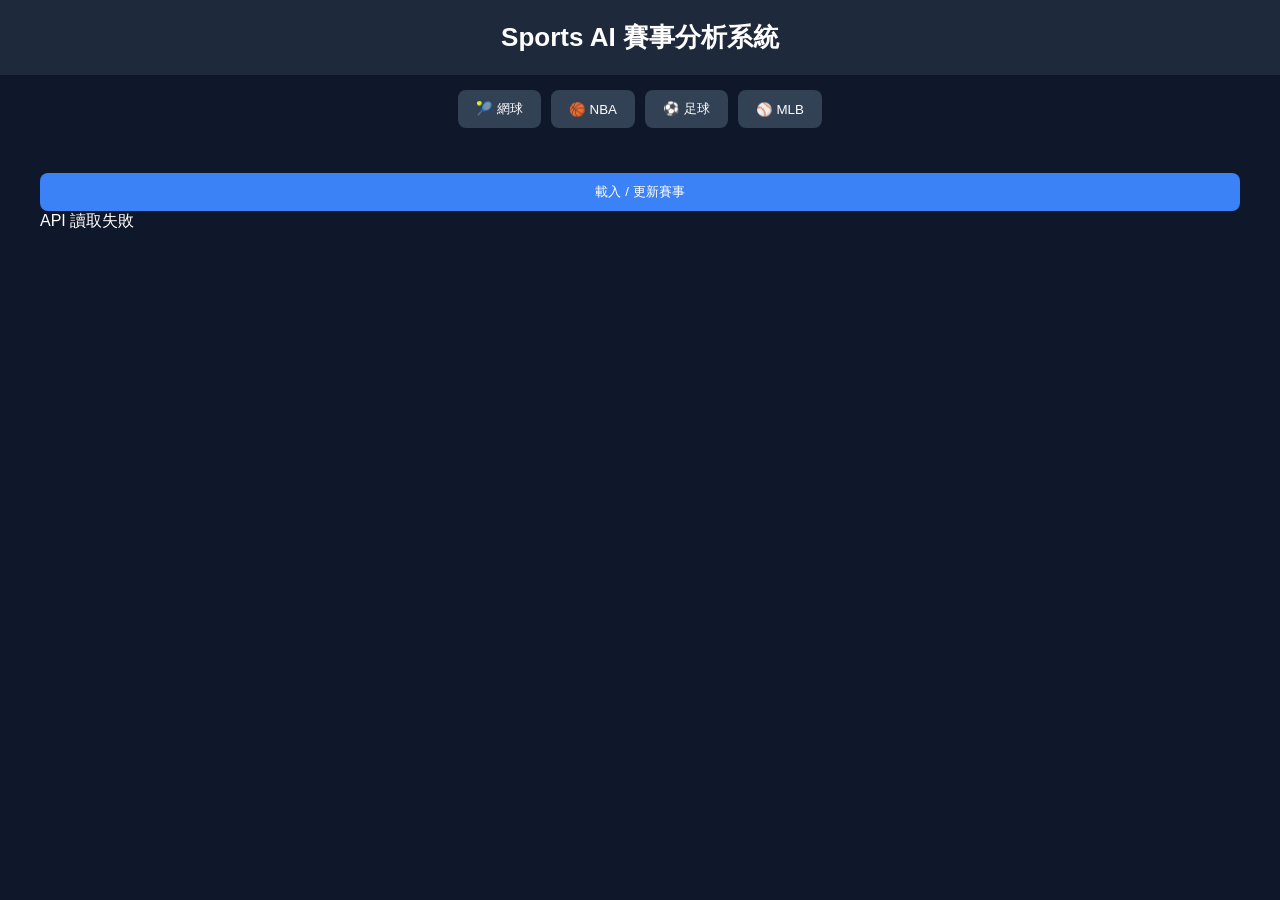
==== index.html @ 128d6565 "Update index.html fix commint" ====
<!DOCTYPE html>
<html lang="zh-TW">
<head>
<meta charset="UTF-8">
<meta name="viewport" content="width=device-width, initial-scale=1.0">
<title>Sports AI 分析中心</title>

<style>

body{
margin:0;
font-family:Arial;
background:#0f172a;
color:white;
}

header{
background:#1e293b;
padding:20px;
text-align:center;
font-size:26px;
font-weight:bold;
}

.nav{
display:flex;
gap:10px;
justify-content:center;
flex-wrap:wrap;
padding:15px;
}

.nav button{
padding:10px 18px;
border:none;
border-radius:8px;
background:#334155;
color:white;
cursor:pointer;
}

.nav button:hover{
background:#3b82f6;
}

.container{
max-width:1200px;
margin:auto;
padding:20px;
}

.card{
background:#1e293b;
padding:18px;
border-radius:12px;
margin-bottom:12px;
}

.title{
font-size:18px;
font-weight:bold;
margin-bottom:5px;
}

.time{
color:#94a3b8;
font-size:14px;
margin-bottom:10px;
}

.grid{
display:grid;
grid-template-columns:1fr 1fr;
gap:10px;
}

.box{
background:#334155;
padding:10px;
border-radius:8px;
}

.good{color:#22c55e;}
.bad{color:#ef4444;}
.warn{color:#facc15;}

.small{
font-size:13px;
color:#94a3b8;
}

button.load{
margin-top:10px;
padding:10px;
width:100%;
border:none;
border-radius:8px;
background:#3b82f6;
color:white;
cursor:pointer;
}

button.load:hover{
background:#2563eb;
}

</style>
</head>

<body>

<header>Sports AI 賽事分析系統</header>

<div class="nav">

<button onclick="loadSport('tennis_atp_wimbledon')">🎾 網球</button>
<button onclick="loadSport('basketball_nba')">🏀 NBA</button>
<button onclick="loadSport('soccer_epl')">⚽ 足球</button>
<button onclick="loadSport('baseball_mlb')">⚾ MLB</button>

</div>

<div class="container">

<button class="load" onclick="loadSport(currentSport)">
載入 / 更新賽事
</button>

<div id="matches"></div>

</div>

<script>

const API_KEY = "38e75c404956249117e5e414c38951a8";

let currentSport = "tennis_atp_wimbledon";

function loadSport(sport){

currentSport = sport;

fetch(
`https://api.the-odds-api.com/v4/sports/${sport}/odds/?apiKey=${API_KEY}&regions=eu&markets=h2h&oddsFormat=decimal`
)
.then(res=>res.json())
.then(data=>render(data))
.catch(err=>{
document.getElementById("matches").innerHTML =
"API 讀取失敗";
console.error(err);
});
}

function calc(awayOdds, homeOdds, away, home){

const a = 1 / awayOdds;
const h = 1 / homeOdds;

const total = a + h;

const awayP = (a/total)*100;
const homeP = (h/total)*100;

let recommend, ev;

if(awayP > homeP){
recommend = away;
ev = (awayP/100 * awayOdds - 1) * 100;
}else{
recommend = home;
ev = (homeP/100 * homeOdds - 1) * 100;
}

return {
awayP: awayP.toFixed(2),
homeP: homeP.toFixed(2),
ev: ev.toFixed(2),
recommend
};
}

function render(matches){

let html = "";

if(!matches || matches.length === 0){
document.getElementById("matches").innerHTML =
"無資料";
return;
}

matches.forEach(m=>{

if(!m.bookmakers?.length) return;

const book = m.bookmakers[0];
const market = book.markets[0];
if(!market) return;

const away = market.outcomes.find(x=>x.name===m.away_team);
const home = market.outcomes.find(x=>x.name===m.home_team);
if(!away || !home) return;

const r = calc(
away.price,
home.price,
m.away_team,
m.home_team
);

html += `
<div class="card">

<div class="title">
${m.away_team} vs ${m.home_team}
</div>

<div class="time">
🕒 ${new Date(m.commence_time).toLocaleString()}
</div>

<div class="grid">

<div class="box">
客隊<br>
${away.price}<br>
<span class="small">${r.awayP}%</span>
</div>

<div class="box">
主隊<br>
${home.price}<br>
<span class="small">${r.homeP}%</span>
</div>

</div>

<br>

<div class="good">
推薦：${r.recommend}
</div>

<div class="warn">
EV：${r.ev}%
</div>

</div>
`;
});

document.getElementById("matches").innerHTML = html;

}

loadSport(currentSport);

</script>

</body>
</html>
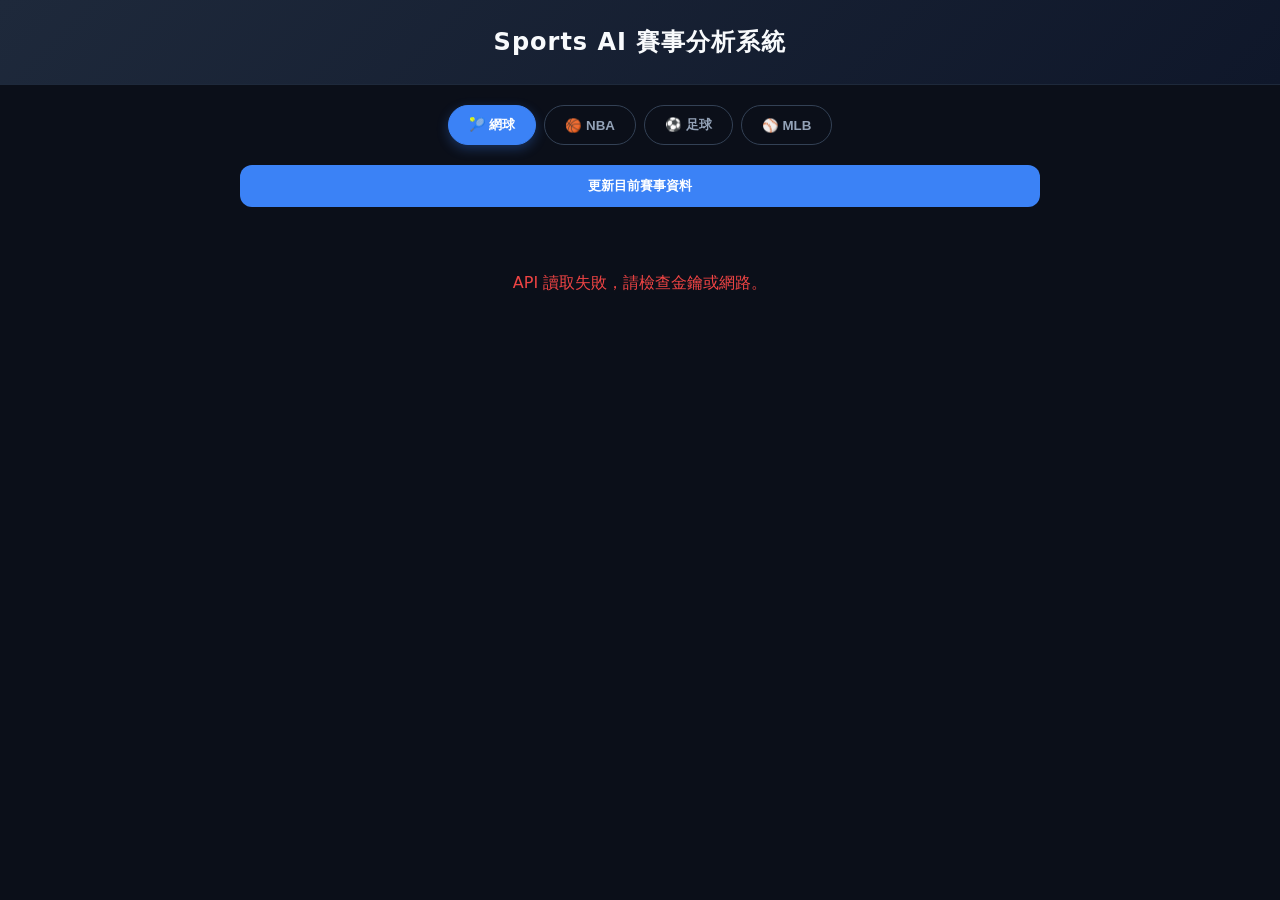
==== commit 8f63e090: "Update index.html" ====
--- a/index.html
+++ b/index.html
@@ -6,104 +6,169 @@
 <title>Sports AI 分析中心</title>
 
 <style>
-
-body{
-margin:0;
-font-family:Arial;
-background:#0f172a;
-color:white;
-}
-
-header{
-background:#1e293b;
-padding:20px;
-text-align:center;
-font-size:26px;
-font-weight:bold;
-}
-
-.nav{
-display:flex;
-gap:10px;
-justify-content:center;
-flex-wrap:wrap;
-padding:15px;
-}
-
-.nav button{
-padding:10px 18px;
-border:none;
-border-radius:8px;
-background:#334155;
-color:white;
-cursor:pointer;
-}
-
-.nav button:hover{
-background:#3b82f6;
-}
-
-.container{
-max-width:1200px;
-margin:auto;
-padding:20px;
-}
-
-.card{
-background:#1e293b;
-padding:18px;
-border-radius:12px;
-margin-bottom:12px;
-}
-
-.title{
-font-size:18px;
-font-weight:bold;
-margin-bottom:5px;
-}
-
-.time{
-color:#94a3b8;
-font-size:14px;
-margin-bottom:10px;
-}
-
-.grid{
-display:grid;
-grid-template-columns:1fr 1fr;
-gap:10px;
-}
-
-.box{
-background:#334155;
-padding:10px;
-border-radius:8px;
-}
-
-.good{color:#22c55e;}
-.bad{color:#ef4444;}
-.warn{color:#facc15;}
-
-.small{
-font-size:13px;
-color:#94a3b8;
-}
-
-button.load{
-margin-top:10px;
-padding:10px;
-width:100%;
-border:none;
-border-radius:8px;
-background:#3b82f6;
-color:white;
-cursor:pointer;
-}
-
-button.load:hover{
-background:#2563eb;
-}
-
+:root {
+  --bg-main: #0b0f19;
+  --bg-card: #151f32;
+  --bg-box: #1e293b;
+  --primary: #3b82f6;
+  --primary-hover: #2563eb;
+  --text-main: #f8fafc;
+  --text-muted: #94a3b8;
+  --accent-green: #10b981;
+  --accent-yellow: #f59e0b;
+}
+
+body {
+  margin: 0;
+  font-family: system-ui, -apple-system, BlinkMacSystemFont, "Segoe UI", Roboto, sans-serif;
+  background: var(--bg-main);
+  color: var(--text-main);
+  line-height: 1.5;
+}
+
+header {
+  background: linear-gradient(135deg, #1e293b, #0f172a);
+  padding: 24px;
+  text-align: center;
+  font-size: 24px;
+  font-weight: 800;
+  letter-spacing: 1px;
+  border-bottom: 1px solid #1e293b;
+}
+
+.nav {
+  display: flex;
+  gap: 8px;
+  justify-content: center;
+  flex-wrap: wrap;
+  padding: 20px 15px;
+}
+
+.nav button {
+  padding: 10px 20px;
+  border: 1px solid #334155;
+  border-radius: 20px;
+  background: transparent;
+  color: var(--text-muted);
+  font-weight: 600;
+  cursor: pointer;
+  transition: all 0.2s ease;
+}
+
+.nav button:hover, .nav button.active {
+  background: var(--primary);
+  color: white;
+  border-color: var(--primary);
+  box-shadow: 0 4px 12px rgba(59, 130, 246, 0.3);
+}
+
+.container {
+  max-width: 800px;
+  margin: auto;
+  padding: 0 20px 40px;
+}
+
+.load {
+  margin-bottom: 24px;
+  padding: 12px;
+  width: 100%;
+  border: none;
+  border-radius: 12px;
+  background: var(--primary);
+  color: white;
+  font-weight: bold;
+  cursor: pointer;
+  transition: background 0.2s;
+}
+
+.load:hover {
+  background: var(--primary-hover);
+}
+
+.card {
+  background: var(--bg-card);
+  padding: 20px;
+  border-radius: 16px;
+  margin-bottom: 16px;
+  border: 1px solid #22314d;
+  box-shadow: 0 4px 6px -1px rgba(0, 0, 0, 0.1);
+}
+
+.time {
+  color: var(--text-muted);
+  font-size: 13px;
+  margin-bottom: 12px;
+  display: flex;
+  align-items: center;
+  gap: 6px;
+}
+
+.title {
+  font-size: 18px;
+  font-weight: 700;
+  margin-bottom: 16px;
+  display: flex;
+  justify-content: space-between;
+  align-items: center;
+}
+
+.grid {
+  display: grid;
+  grid-template-columns: 1fr 1fr;
+  gap: 12px;
+  margin-bottom: 16px;
+}
+
+.box {
+  background: var(--bg-box);
+  padding: 12px;
+  border-radius: 10px;
+  text-align: center;
+  border: 1px solid #334155;
+}
+
+.box .team-label {
+  font-size: 12px;
+  color: var(--text-muted);
+  margin-bottom: 4px;
+}
+
+.box .odds {
+  font-size: 20px;
+  font-weight: 700;
+  color: #fff;
+}
+
+.box .prob {
+  font-size: 13px;
+  color: var(--primary);
+  font-weight: 500;
+}
+
+.analysis-bar {
+  display: flex;
+  gap: 10px;
+  align-items: center;
+  background: rgba(15, 23, 42, 0.6);
+  padding: 10px 14px;
+  border-radius: 10px;
+}
+
+.badge {
+  padding: 4px 8px;
+  border-radius: 6px;
+  font-size: 12px;
+  font-weight: bold;
+}
+
+.badge-green { background: rgba(16, 185, 129, 0.15); color: var(--accent-green); }
+.badge-yellow { background: rgba(245, 158, 11, 0.15); color: var(--accent-yellow); }
+
+.status-msg {
+  text-align: center;
+  padding: 40px;
+  color: var(--text-muted);
+}
 </style>
 </head>
 
@@ -112,150 +177,123 @@
 <header>Sports AI 賽事分析系統</header>
 
 <div class="nav">
-
-<button onclick="loadSport('tennis_atp_wimbledon')">🎾 網球</button>
-<button onclick="loadSport('basketball_nba')">🏀 NBA</button>
-<button onclick="loadSport('soccer_epl')">⚽ 足球</button>
-<button onclick="loadSport('baseball_mlb')">⚾ MLB</button>
-
+  <button id="btn-tennis" onclick="switchSport('tennis_atp_wimbledon', this)" class="active">🎾 網球</button>
+  <button id="btn-nba" onclick="switchSport('basketball_nba', this)">🏀 NBA</button>
+  <button id="btn-soccer" onclick="switchSport('soccer_epl', this)">⚽ 足球</button>
+  <button id="btn-baseball" onclick="switchSport('baseball_mlb', this)">⚾ MLB</button>
 </div>
 
 <div class="container">
-
-<button class="load" onclick="loadSport(currentSport)">
-載入 / 更新賽事
-</button>
-
-<div id="matches"></div>
-
+  <button class="load" onclick="loadSport(currentSport)">更新目前賽事資料</button>
+  <div id="matches"></div>
 </div>
 
 <script>
-
 const API_KEY = "38e75c404956249117e5e414c38951a8";
-
 let currentSport = "tennis_atp_wimbledon";
 
+function switchSport(sport, btnElement) {
+  document.querySelectorAll('.nav button').forEach(b => b.classList.remove('active'));
+  btnElement.classList.add('active');
+  loadSport(sport);
+}
+
 function loadSport(sport){
-
-currentSport = sport;
-
-fetch(
-`https://api.the-odds-api.com/v4/sports/${sport}/odds/?apiKey=${API_KEY}&regions=eu&markets=h2h&oddsFormat=decimal`
-)
-.then(res=>res.json())
-.then(data=>render(data))
-.catch(err=>{
-document.getElementById("matches").innerHTML =
-"API 讀取失敗";
-console.error(err);
-});
+  currentSport = sport;
+  document.getElementById("matches").innerHTML = '<div class="status-msg">資料載入中...</div>';
+
+  fetch(`https://api.the-odds-api.com/v4/sports/${sport}/odds/?apiKey=${API_KEY}&regions=eu&markets=h2h&oddsFormat=decimal`)
+    .then(res => res.json())
+    .then(data => render(data))
+    .catch(err => {
+      document.getElementById("matches").innerHTML = '<div class="status-msg" style="color:#ef4444;">API 讀取失敗，請檢查金鑰或網路。</div>';
+      console.error(err);
+    });
 }
 
 function calc(awayOdds, homeOdds, away, home){
-
-const a = 1 / awayOdds;
-const h = 1 / homeOdds;
-
-const total = a + h;
-
-const awayP = (a/total)*100;
-const homeP = (h/total)*100;
-
-let recommend, ev;
-
-if(awayP > homeP){
-recommend = away;
-ev = (awayP/100 * awayOdds - 1) * 100;
-}else{
-recommend = home;
-ev = (homeP/100 * homeOdds - 1) * 100;
-}
-
-return {
-awayP: awayP.toFixed(2),
-homeP: homeP.toFixed(2),
-ev: ev.toFixed(2),
-recommend
-};
+  const a = 1 / awayOdds;
+  const h = 1 / homeOdds;
+  const total = a + h;
+
+  const awayP = (a / total) * 100;
+  const homeP = (h / total) * 100;
+
+  // 計算相較於隱含機率的簡單估算 EV
+  let recommend, ev;
+  if(awayP > homeP){
+    recommend = away;
+    ev = ((awayP / 100) * awayOdds - 1) * 100;
+  } else {
+    recommend = home;
+    ev = ((homeP / 100) * homeOdds - 1) * 100;
+  }
+
+  return {
+    awayP: awayP.toFixed(1),
+    homeP: homeP.toFixed(1),
+    ev: ev.toFixed(1),
+    recommend
+  };
 }
 
 function render(matches){
-
-let html = "";
-
-if(!matches || matches.length === 0){
-document.getElementById("matches").innerHTML =
-"無資料";
-return;
-}
-
-matches.forEach(m=>{
-
-if(!m.bookmakers?.length) return;
-
-const book = m.bookmakers[0];
-const market = book.markets[0];
-if(!market) return;
-
-const away = market.outcomes.find(x=>x.name===m.away_team);
-const home = market.outcomes.find(x=>x.name===m.home_team);
-if(!away || !home) return;
-
-const r = calc(
-away.price,
-home.price,
-m.away_team,
-m.home_team
-);
-
-html += `
-<div class="card">
-
-<div class="title">
-${m.away_team} vs ${m.home_team}
-</div>
-
-<div class="time">
-🕒 ${new Date(m.commence_time).toLocaleString()}
-</div>
-
-<div class="grid">
-
-<div class="box">
-客隊<br>
-${away.price}<br>
-<span class="small">${r.awayP}%</span>
-</div>
-
-<div class="box">
-主隊<br>
-${home.price}<br>
-<span class="small">${r.homeP}%</span>
-</div>
-
-</div>
-
-<br>
-
-<div class="good">
-推薦：${r.recommend}
-</div>
-
-<div class="warn">
-EV：${r.ev}%
-</div>
-
-</div>
-`;
-});
-
-document.getElementById("matches").innerHTML = html;
-
-}
-
+  let html = "";
+
+  if(!matches || matches.length === 0){
+    document.getElementById("matches").innerHTML = '<div class="status-msg">目前暫無賽事資料</div>';
+    return;
+  }
+
+  matches.forEach(m => {
+    if(!m.bookmakers?.length) return;
+
+    const book = m.bookmakers[0];
+    const market = book.markets[0];
+    if(!market) return;
+
+    const away = market.outcomes.find(x => x.name === m.away_team);
+    const home = market.outcomes.find(x => x.name === m.home_team);
+    if(!away || !home) return;
+
+    const r = calc(away.price, home.price, m.away_team, m.home_team);
+
+    html += `
+      <div class="card">
+        <div class="time">🕒 ${new Date(m.commence_time).toLocaleString('zh-TW', {hour12:false})}</div>
+        <div class="title">
+          <span>${m.away_team}</span>
+          <span style="color:var(--text-muted); font-size:14px; font-weight:normal;">VS</span>
+          <span>${m.home_team}</span>
+        </div>
+        
+        <div class="grid">
+          <div class="box">
+            <div class="team-label">客隊</div>
+            <div class="odds">${away.price}</div>
+            <div class="prob">${r.awayP}%</div>
+          </div>
+          <div class="box">
+            <div class="team-label">主隊</div>
+            <div class="odds">${home.price}</div>
+            <div class="prob">${r.homeP}%</div>
+          </div>
+        </div>
+
+        <div class="analysis-bar">
+          <span class="badge badge-green">推薦</span>
+          <span style="font-size:14px; font-weight:500; flex-grow:1;">${r.recommend}</span>
+          <span class="badge badge-yellow">EV ${r.ev}%</span>
+        </div>
+      </div>
+    `;
+  });
+
+  document.getElementById("matches").innerHTML = html;
+}
+
+// 首次載入
 loadSport(currentSport);
-
 </script>
 
 </body>
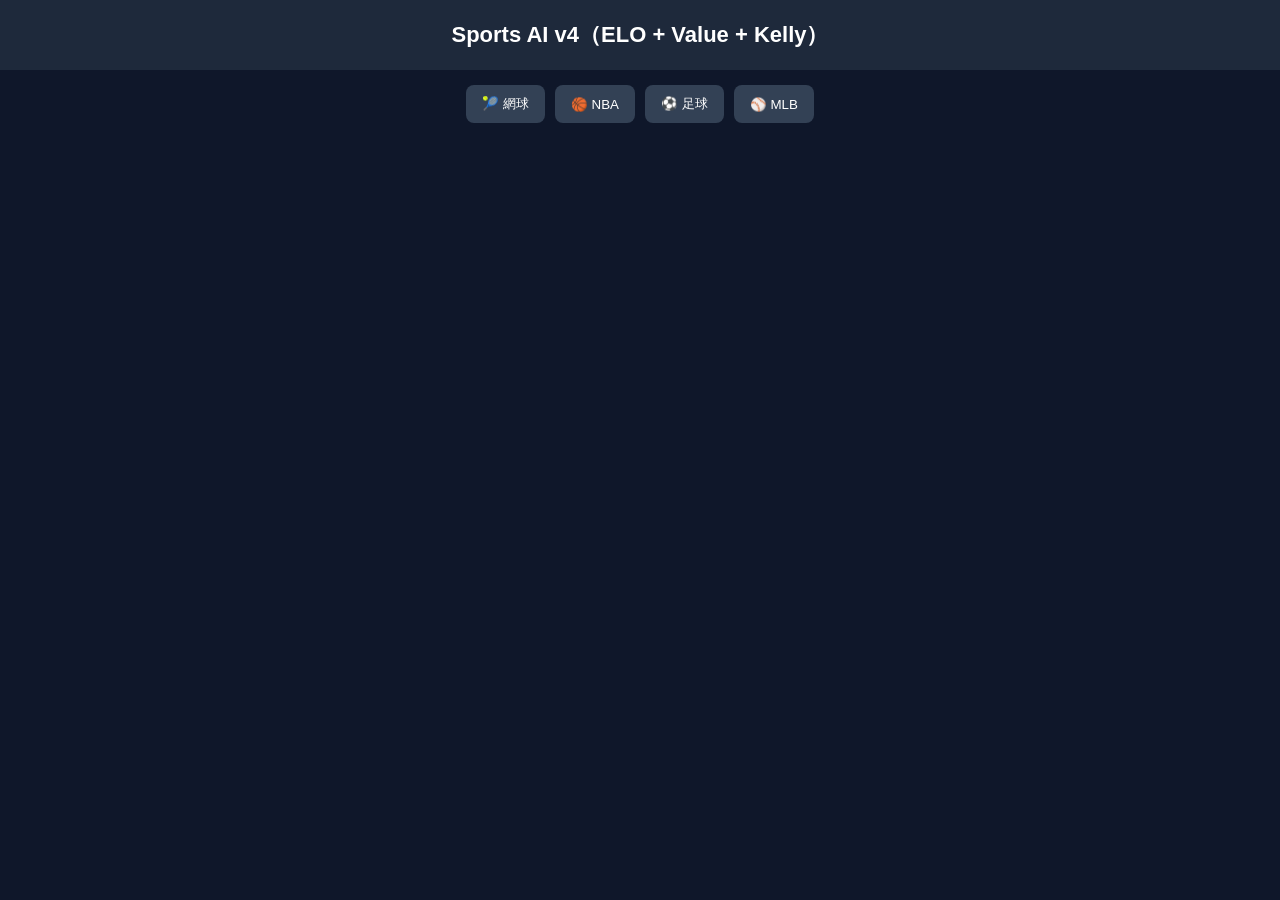
==== commit 7d016d86: "Update index.html fix commint 001" ====
--- a/index.html
+++ b/index.html
@@ -3,297 +3,290 @@
 <head>
 <meta charset="UTF-8">
 <meta name="viewport" content="width=device-width, initial-scale=1.0">
-<title>Sports AI 分析中心</title>
+<title>Sports AI v4</title>
 
 <style>
-:root {
-  --bg-main: #0b0f19;
-  --bg-card: #151f32;
-  --bg-box: #1e293b;
-  --primary: #3b82f6;
-  --primary-hover: #2563eb;
-  --text-main: #f8fafc;
-  --text-muted: #94a3b8;
-  --accent-green: #10b981;
-  --accent-yellow: #f59e0b;
-}
-
-body {
-  margin: 0;
-  font-family: system-ui, -apple-system, BlinkMacSystemFont, "Segoe UI", Roboto, sans-serif;
-  background: var(--bg-main);
-  color: var(--text-main);
-  line-height: 1.5;
-}
-
-header {
-  background: linear-gradient(135deg, #1e293b, #0f172a);
-  padding: 24px;
-  text-align: center;
-  font-size: 24px;
-  font-weight: 800;
-  letter-spacing: 1px;
-  border-bottom: 1px solid #1e293b;
-}
-
-.nav {
-  display: flex;
-  gap: 8px;
-  justify-content: center;
-  flex-wrap: wrap;
-  padding: 20px 15px;
-}
-
-.nav button {
-  padding: 10px 20px;
-  border: 1px solid #334155;
-  border-radius: 20px;
-  background: transparent;
-  color: var(--text-muted);
-  font-weight: 600;
-  cursor: pointer;
-  transition: all 0.2s ease;
-}
-
-.nav button:hover, .nav button.active {
-  background: var(--primary);
-  color: white;
-  border-color: var(--primary);
-  box-shadow: 0 4px 12px rgba(59, 130, 246, 0.3);
-}
-
-.container {
-  max-width: 800px;
-  margin: auto;
-  padding: 0 20px 40px;
-}
-
-.load {
-  margin-bottom: 24px;
-  padding: 12px;
-  width: 100%;
-  border: none;
-  border-radius: 12px;
-  background: var(--primary);
-  color: white;
-  font-weight: bold;
-  cursor: pointer;
-  transition: background 0.2s;
-}
-
-.load:hover {
-  background: var(--primary-hover);
-}
-
-.card {
-  background: var(--bg-card);
-  padding: 20px;
-  border-radius: 16px;
-  margin-bottom: 16px;
-  border: 1px solid #22314d;
-  box-shadow: 0 4px 6px -1px rgba(0, 0, 0, 0.1);
-}
-
-.time {
-  color: var(--text-muted);
-  font-size: 13px;
-  margin-bottom: 12px;
-  display: flex;
-  align-items: center;
-  gap: 6px;
-}
-
-.title {
-  font-size: 18px;
-  font-weight: 700;
-  margin-bottom: 16px;
-  display: flex;
-  justify-content: space-between;
-  align-items: center;
-}
-
-.grid {
-  display: grid;
-  grid-template-columns: 1fr 1fr;
-  gap: 12px;
-  margin-bottom: 16px;
-}
-
-.box {
-  background: var(--bg-box);
-  padding: 12px;
-  border-radius: 10px;
-  text-align: center;
-  border: 1px solid #334155;
-}
-
-.box .team-label {
-  font-size: 12px;
-  color: var(--text-muted);
-  margin-bottom: 4px;
-}
-
-.box .odds {
-  font-size: 20px;
-  font-weight: 700;
-  color: #fff;
-}
-
-.box .prob {
-  font-size: 13px;
-  color: var(--primary);
-  font-weight: 500;
-}
-
-.analysis-bar {
-  display: flex;
-  gap: 10px;
-  align-items: center;
-  background: rgba(15, 23, 42, 0.6);
-  padding: 10px 14px;
-  border-radius: 10px;
-}
-
-.badge {
-  padding: 4px 8px;
-  border-radius: 6px;
-  font-size: 12px;
-  font-weight: bold;
-}
-
-.badge-green { background: rgba(16, 185, 129, 0.15); color: var(--accent-green); }
-.badge-yellow { background: rgba(245, 158, 11, 0.15); color: var(--accent-yellow); }
-
-.status-msg {
-  text-align: center;
-  padding: 40px;
-  color: var(--text-muted);
-}
+body{
+margin:0;
+font-family:Arial;
+background:#0f172a;
+color:white;
+}
+
+header{
+padding:20px;
+text-align:center;
+background:#1e293b;
+font-size:22px;
+font-weight:bold;
+}
+
+.nav{
+display:flex;
+gap:10px;
+justify-content:center;
+flex-wrap:wrap;
+padding:15px;
+}
+
+.nav button{
+padding:10px 16px;
+border:none;
+border-radius:8px;
+background:#334155;
+color:white;
+cursor:pointer;
+}
+
+.nav button:hover{
+background:#3b82f6;
+}
+
+.container{
+max-width:1100px;
+margin:auto;
+padding:20px;
+}
+
+.card{
+background:#1e293b;
+padding:16px;
+border-radius:12px;
+margin-bottom:12px;
+}
+
+.title{
+font-weight:bold;
+font-size:18px;
+display:flex;
+justify-content:space-between;
+}
+
+.sub{
+font-size:12px;
+color:#94a3b8;
+}
+
+.grid{
+display:grid;
+grid-template-columns:1fr 1fr;
+gap:10px;
+margin-top:10px;
+}
+
+.box{
+background:#334155;
+padding:10px;
+border-radius:8px;
+text-align:center;
+}
+
+.badge{
+padding:4px 8px;
+border-radius:6px;
+font-size:12px;
+font-weight:bold;
+}
+
+.green{background:#14532d;color:#22c55e;}
+.yellow{background:#422006;color:#facc15;}
+.red{background:#450a0a;color:#ef4444;}
 </style>
 </head>
 
 <body>
 
-<header>Sports AI 賽事分析系統</header>
+<header>Sports AI v4（ELO + Value + Kelly）</header>
 
 <div class="nav">
-  <button id="btn-tennis" onclick="switchSport('tennis_atp_wimbledon', this)" class="active">🎾 網球</button>
-  <button id="btn-nba" onclick="switchSport('basketball_nba', this)">🏀 NBA</button>
-  <button id="btn-soccer" onclick="switchSport('soccer_epl', this)">⚽ 足球</button>
-  <button id="btn-baseball" onclick="switchSport('baseball_mlb', this)">⚾ MLB</button>
-</div>
-
-<div class="container">
-  <button class="load" onclick="loadSport(currentSport)">更新目前賽事資料</button>
-  <div id="matches"></div>
-</div>
+<button onclick="loadSport('tennis_atp_wimbledon')">🎾 網球</button>
+<button onclick="loadSport('basketball_nba')">🏀 NBA</button>
+<button onclick="loadSport('soccer_epl')">⚽ 足球</button>
+<button onclick="loadSport('baseball_mlb')">⚾ MLB</button>
+</div>
+
+<div class="container" id="matches"></div>
 
 <script>
+
 const API_KEY = "38e75c404956249117e5e414c38951a8";
-let currentSport = "tennis_atp_wimbledon";
-
-function switchSport(sport, btnElement) {
-  document.querySelectorAll('.nav button').forEach(b => b.classList.remove('active'));
-  btnElement.classList.add('active');
-  loadSport(sport);
+
+/* --- 簡化 ELO（示意模型） --- */
+const ELO = {
+"defaultA": 1500,
+"defaultB": 1500
+};
+
+/* 中文對照 */
+const CN = {
+"Lakers":"湖人",
+"Warriors":"勇士",
+"Yankees":"洋基",
+"Red Sox":"紅襪",
+"Liverpool":"利物浦",
+"Arsenal":"阿森納"
+};
+
+function toCN(name){
+return CN[name] || "";
+}
+
+/* ELO勝率 */
+function eloProb(ra, rb){
+return 1 / (1 + Math.pow(10, (rb - ra)/400));
 }
 
 function loadSport(sport){
-  currentSport = sport;
-  document.getElementById("matches").innerHTML = '<div class="status-msg">資料載入中...</div>';
-
-  fetch(`https://api.the-odds-api.com/v4/sports/${sport}/odds/?apiKey=${API_KEY}&regions=eu&markets=h2h&oddsFormat=decimal`)
-    .then(res => res.json())
-    .then(data => render(data))
-    .catch(err => {
-      document.getElementById("matches").innerHTML = '<div class="status-msg" style="color:#ef4444;">API 讀取失敗，請檢查金鑰或網路。</div>';
-      console.error(err);
-    });
-}
-
-function calc(awayOdds, homeOdds, away, home){
-  const a = 1 / awayOdds;
-  const h = 1 / homeOdds;
-  const total = a + h;
-
-  const awayP = (a / total) * 100;
-  const homeP = (h / total) * 100;
-
-  // 計算相較於隱含機率的簡單估算 EV
-  let recommend, ev;
-  if(awayP > homeP){
-    recommend = away;
-    ev = ((awayP / 100) * awayOdds - 1) * 100;
-  } else {
-    recommend = home;
-    ev = ((homeP / 100) * homeOdds - 1) * 100;
-  }
-
-  return {
-    awayP: awayP.toFixed(1),
-    homeP: homeP.toFixed(1),
-    ev: ev.toFixed(1),
-    recommend
-  };
-}
-
-function render(matches){
-  let html = "";
-
-  if(!matches || matches.length === 0){
-    document.getElementById("matches").innerHTML = '<div class="status-msg">目前暫無賽事資料</div>';
-    return;
-  }
-
-  matches.forEach(m => {
-    if(!m.bookmakers?.length) return;
-
-    const book = m.bookmakers[0];
-    const market = book.markets[0];
-    if(!market) return;
-
-    const away = market.outcomes.find(x => x.name === m.away_team);
-    const home = market.outcomes.find(x => x.name === m.home_team);
-    if(!away || !home) return;
-
-    const r = calc(away.price, home.price, m.away_team, m.home_team);
-
-    html += `
-      <div class="card">
-        <div class="time">🕒 ${new Date(m.commence_time).toLocaleString('zh-TW', {hour12:false})}</div>
-        <div class="title">
-          <span>${m.away_team}</span>
-          <span style="color:var(--text-muted); font-size:14px; font-weight:normal;">VS</span>
-          <span>${m.home_team}</span>
-        </div>
-        
-        <div class="grid">
-          <div class="box">
-            <div class="team-label">客隊</div>
-            <div class="odds">${away.price}</div>
-            <div class="prob">${r.awayP}%</div>
-          </div>
-          <div class="box">
-            <div class="team-label">主隊</div>
-            <div class="odds">${home.price}</div>
-            <div class="prob">${r.homeP}%</div>
-          </div>
-        </div>
-
-        <div class="analysis-bar">
-          <span class="badge badge-green">推薦</span>
-          <span style="font-size:14px; font-weight:500; flex-grow:1;">${r.recommend}</span>
-          <span class="badge badge-yellow">EV ${r.ev}%</span>
-        </div>
-      </div>
-    `;
-  });
-
-  document.getElementById("matches").innerHTML = html;
-}
-
-// 首次載入
-loadSport(currentSport);
+
+fetch(
+`https://api.the-odds-api.com/v4/sports/${sport}/odds/?apiKey=${API_KEY}&regions=us,eu,uk&markets=h2h&oddsFormat=decimal`
+)
+.then(r=>r.json())
+.then(render);
+}
+
+/* EV */
+function calcEV(p, odds){
+return (p * odds - 1);
+}
+
+/* Kelly */
+function kelly(p, odds){
+return ((p * odds - 1) / (odds - 1));
+}
+
+function render(data){
+
+if(!data || data.length === 0){
+document.getElementById("matches").innerHTML = "無資料";
+return;
+}
+
+/* 排序 */
+data.sort((a,b)=>
+new Date(a.commence_time) - new Date(b.commence_time)
+);
+
+let html = "";
+
+data.forEach(m=>{
+
+if(!m.bookmakers?.length) return;
+
+const market = m.bookmakers[0].markets[0];
+if(!market) return;
+
+const away = market.outcomes.find(x=>x.name===m.away_team);
+const home = market.outcomes.find(x=>x.name===m.home_team);
+if(!away || !home) return;
+
+/* 隱含勝率 */
+const aImp = 1/away.price;
+const hImp = 1/home.price;
+const sum = aImp + hImp;
+
+const aP = aImp/sum;
+const hP = hImp/sum;
+
+/* 假 ELO */
+const ra = 1500 + Math.random()*100;
+const rb = 1500 + Math.random()*100;
+
+const eloA = eloProb(ra, rb);
+const eloH = 1 - eloA;
+
+/* Value */
+const vA = calcEV(eloA, away.price);
+const vH = calcEV(eloH, home.price);
+
+/* 判斷推薦 */
+let pick, pickProb, pickOdds, value;
+
+if(vA > vH){
+pick = m.away_team;
+pickProb = eloA;
+pickOdds = away.price;
+value = vA;
+}else{
+pick = m.home_team;
+pickProb = eloH;
+pickOdds = home.price;
+value = vH;
+}
+
+/* Kelly */
+const k = kelly(pickProb, pickOdds);
+
+/* 冷門警告 */
+let warn = "";
+if(value > 0.05){
+warn = `<span class="badge green">Value Bet</span>`;
+}else if(value < 0){
+warn = `<span class="badge red">負期望</span>`;
+}else{
+warn = `<span class="badge yellow">一般</span>`;
+}
+
+html += `
+<div class="card">
+
+<div class="title">
+<div>
+${m.away_team}
+<div class="sub">${toCN(m.away_team)}</div>
+</div>
+
+<div>VS</div>
+
+<div>
+${m.home_team}
+<div class="sub">${toCN(m.home_team)}</div>
+</div>
+</div>
+
+<div class="sub">
+🕒 ${new Date(m.commence_time).toLocaleString()}
+</div>
+
+<div class="grid">
+
+<div class="box">
+客隊<br>${away.price}<br>${(aP*100).toFixed(1)}%
+</div>
+
+<div class="box">
+主隊<br>${home.price}<br>${(hP*100).toFixed(1)}%
+</div>
+
+</div>
+
+<br>
+
+<div>
+🎯 推薦：<b>${pick}</b>
+</div>
+
+<div class="sub">
+ELO勝率 ${(pickProb*100).toFixed(1)}% ｜ EV ${(value*100).toFixed(2)}%
+</div>
+
+<div class="sub">
+Kelly ${(k*100).toFixed(2)}%
+</div>
+
+<div style="margin-top:8px;">
+${warn}
+</div>
+
+</div>
+`;
+});
+
+document.getElementById("matches").innerHTML = html;
+}
+
+loadSport("tennis_atp_wimbledon");
+
 </script>
 
 </body>
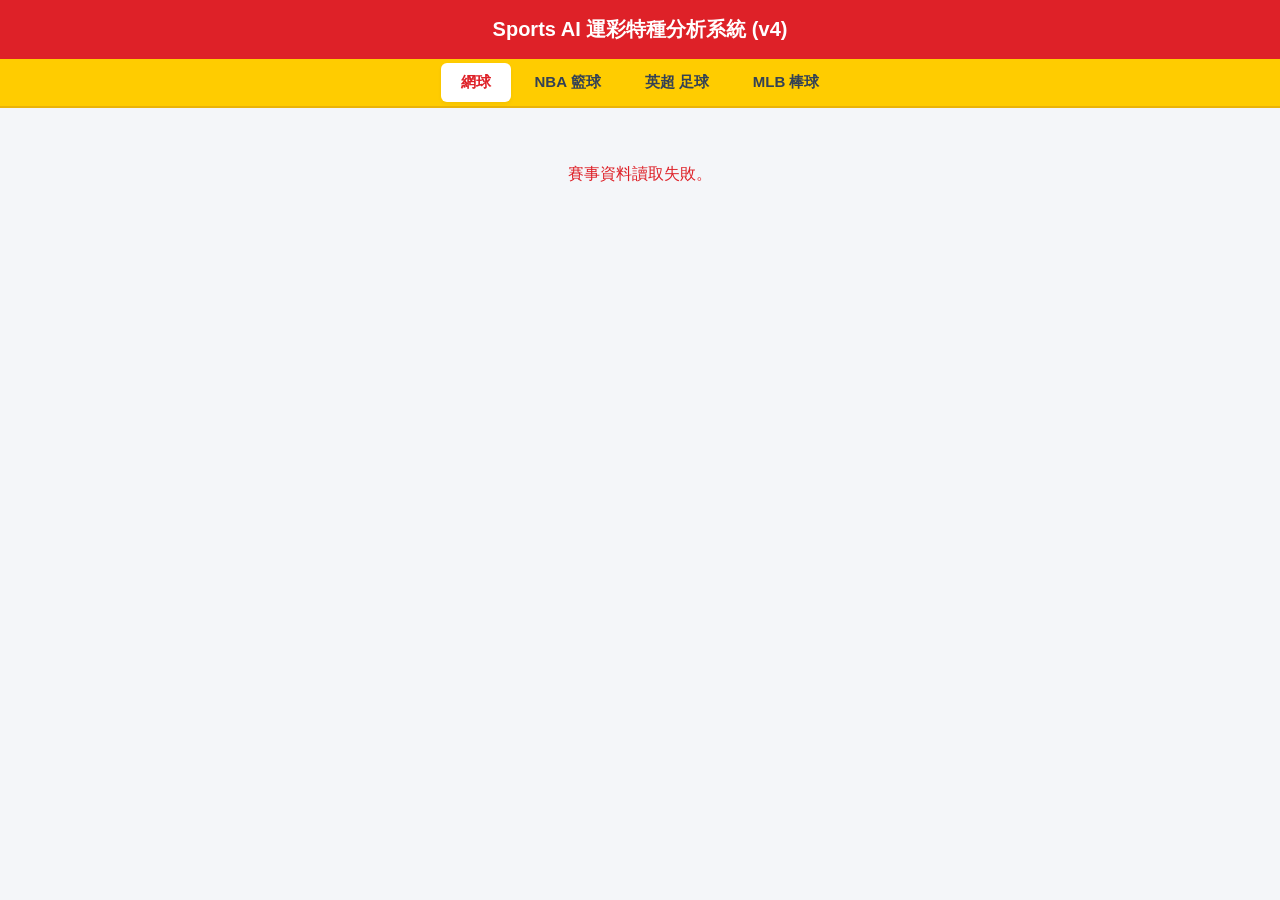
==== commit 1dc05887: "Update index.html fix commit002" ====
--- a/index.html
+++ b/index.html
@@ -3,290 +3,358 @@
 <head>
 <meta charset="UTF-8">
 <meta name="viewport" content="width=device-width, initial-scale=1.0">
-<title>Sports AI v4</title>
+<title>Sports AI v4 - 台彩風格版</title>
 
 <style>
-body{
-margin:0;
-font-family:Arial;
-background:#0f172a;
-color:white;
-}
-
-header{
-padding:20px;
-text-align:center;
-background:#1e293b;
-font-size:22px;
-font-weight:bold;
-}
-
-.nav{
-display:flex;
-gap:10px;
-justify-content:center;
-flex-wrap:wrap;
-padding:15px;
-}
-
-.nav button{
-padding:10px 16px;
-border:none;
-border-radius:8px;
-background:#334155;
-color:white;
-cursor:pointer;
-}
-
-.nav button:hover{
-background:#3b82f6;
-}
-
-.container{
-max-width:1100px;
-margin:auto;
-padding:20px;
-}
-
-.card{
-background:#1e293b;
-padding:16px;
-border-radius:12px;
-margin-bottom:12px;
-}
-
-.title{
-font-weight:bold;
-font-size:18px;
-display:flex;
-justify-content:space-between;
-}
-
-.sub{
-font-size:12px;
-color:#94a3b8;
-}
-
-.grid{
-display:grid;
-grid-template-columns:1fr 1fr;
-gap:10px;
-margin-top:10px;
-}
-
-.box{
-background:#334155;
-padding:10px;
-border-radius:8px;
-text-align:center;
-}
-
-.badge{
-padding:4px 8px;
-border-radius:6px;
-font-size:12px;
-font-weight:bold;
-}
-
-.green{background:#14532d;color:#22c55e;}
-.yellow{background:#422006;color:#facc15;}
-.red{background:#450a0a;color:#ef4444;}
+:root {
+  --ts-yellow: #ffcc00; /* 台彩招牌黃 */
+  --ts-red: #de2128;    /* 台彩招牌紅 */
+  --ts-blue: #1e3a8a;   /* 運動彩券深藍 */
+  --bg-light: #f4f6f9;
+  --text-dark: #1e293b;
+  --border-color: #cbd5e1;
+}
+
+body {
+  margin: 0;
+  font-family: "PingFang TC", "Microsoft JhengHei", sans-serif;
+  background: var(--bg-light);
+  color: var(--text-dark);
+}
+
+header {
+  background: var(--ts-red);
+  color: white;
+  padding: 16px;
+  text-align: center;
+  font-size: 20px;
+  font-weight: bold;
+  box-shadow: 0 2px 4px rgba(0,0,0,0.1);
+}
+
+/* 經典台彩黃色導覽列 */
+.nav {
+  display: flex;
+  background: var(--ts-yellow);
+  padding: 4px;
+  justify-content: center;
+  gap: 4px;
+  border-bottom: 2px solid #eab308;
+}
+
+.nav button {
+  padding: 10px 20px;
+  border: none;
+  background: transparent;
+  color: #334155;
+  font-weight: bold;
+  font-size: 15px;
+  cursor: pointer;
+  transition: all 0.2s;
+}
+
+.nav button:hover, .nav button.active {
+  background: white;
+  color: var(--ts-red);
+  border-radius: 6px;
+  box-shadow: 0 2px 4px rgba(0,0,0,0.05);
+}
+
+.container {
+  max-width: 900px;
+  margin: auto;
+  padding: 16px;
+}
+
+/* 類似運彩投注單/看板的卡片 */
+.card {
+  background: white;
+  border: 1px solid var(--border-color);
+  border-radius: 8px;
+  margin-bottom: 12px;
+  overflow: hidden;
+  box-shadow: 0 2px 4px rgba(0,0,0,0.02);
+}
+
+/* 卡片頂部資訊列 */
+.card-info {
+  background: #f8fafc;
+  padding: 8px 16px;
+  font-size: 13px;
+  color: #64748b;
+  border-bottom: 1px solid #f1f5f9;
+  display: flex;
+  justify-content: space-between;
+  align-items: center;
+}
+
+/* 隊伍與賠率對照區塊 */
+.card-body {
+  padding: 16px;
+  display: flex;
+  flex-direction: column;
+  gap: 12px;
+}
+
+@media (min-width: 600px) {
+  .card-body {
+    flex-direction: row;
+    align-items: center;
+    justify-content: space-between;
+  }
+}
+
+.teams-zone {
+  flex: 1;
+  display: flex;
+  align-items: center;
+  justify-content: space-between;
+  gap: 10px;
+}
+
+.team-display {
+  flex: 1;
+  text-align: center;
+}
+
+.team-name {
+  font-size: 18px;
+  font-weight: bold;
+  color: #0f172a;
+}
+
+.team-en {
+  font-size: 12px;
+  color: #94a3b8;
+}
+
+.vs-label {
+  font-weight: 800;
+  color: #94a3b8;
+  font-style: italic;
+  padding: 0 10px;
+}
+
+/* 仿台彩賠率按鈕 */
+.odds-zone {
+  display: flex;
+  gap: 8px;
+}
+
+.odds-btn {
+  background: #f1f5f9;
+  border: 1px solid #cbd5e1;
+  border-radius: 6px;
+  padding: 8px 16px;
+  text-align: center;
+  min-width: 90px;
+  cursor: default;
+}
+
+.odds-btn .label {
+  font-size: 11px;
+  color: #64748b;
+  margin-bottom: 2px;
+}
+
+.odds-btn .price {
+  font-size: 18px;
+  font-weight: bold;
+  color: var(--ts-blue);
+}
+
+.odds-btn .prob {
+  font-size: 11px;
+  color: #94a3b8;
+}
+
+/* AI預測與數據分析列 */
+.analysis-zone {
+  background: #fffbeb;
+  border-top: 1px dashed #fde68a;
+  padding: 12px 16px;
+  display: flex;
+  flex-wrap: wrap;
+  gap: 12px;
+  align-items: center;
+  font-size: 13px;
+}
+
+.badge {
+  padding: 3px 8px;
+  border-radius: 4px;
+  font-size: 12px;
+  font-weight: bold;
+}
+
+.badge.green { background: #dcfce7; color: #15803d; border: 1px solid #bbf7d0; }
+.badge.yellow { background: #fef9c3; color: #a16207; border: 1px solid #fef08a; }
+.badge.red { background: #fee2e2; color: #b91c1c; border: 1px solid #fecaca; }
+
+.status-msg {
+  text-align: center;
+  padding: 40px;
+  color: #64748b;
+  font-size: 16px;
+}
 </style>
 </head>
 
 <body>
 
-<header>Sports AI v4（ELO + Value + Kelly）</header>
+<header>Sports AI 運彩特種分析系統 (v4)</header>
 
 <div class="nav">
-<button onclick="loadSport('tennis_atp_wimbledon')">🎾 網球</button>
-<button onclick="loadSport('basketball_nba')">🏀 NBA</button>
-<button onclick="loadSport('soccer_epl')">⚽ 足球</button>
-<button onclick="loadSport('baseball_mlb')">⚾ MLB</button>
+  <button id="tab-tennis" onclick="switchSport('tennis_atp_wimbledon', this)" class="active">網球</button>
+  <button id="tab-nba" onclick="switchSport('basketball_nba', this)">NBA 籃球</button>
+  <button id="tab-soccer" onclick="switchSport('soccer_epl', this)">英超 足球</button>
+  <button id="tab-baseball" onclick="switchSport('baseball_mlb', this)">MLB 棒球</button>
 </div>
 
 <div class="container" id="matches"></div>
 
 <script>
-
 const API_KEY = "38e75c404956249117e5e414c38951a8";
 
-/* --- 簡化 ELO（示意模型） --- */
-const ELO = {
-"defaultA": 1500,
-"defaultB": 1500
+const CN = {
+  "Lakers":"洛杉磯湖人", "Warriors":"金州勇士",
+  "Yankees":"紐約洋基", "Red Sox":"波士頓紅襪",
+  "Liverpool":"利物浦", "Arsenal":"阿森納"
 };
 
-/* 中文對照 */
-const CN = {
-"Lakers":"湖人",
-"Warriors":"勇士",
-"Yankees":"洋基",
-"Red Sox":"紅襪",
-"Liverpool":"利物浦",
-"Arsenal":"阿森納"
-};
-
 function toCN(name){
-return CN[name] || "";
-}
-
-/* ELO勝率 */
+  return CN[name] || name;
+}
+
 function eloProb(ra, rb){
-return 1 / (1 + Math.pow(10, (rb - ra)/400));
+  return 1 / (1 + Math.pow(10, (rb - ra)/400));
+}
+
+function switchSport(sport, btnElement) {
+  document.querySelectorAll('.nav button').forEach(b => b.classList.remove('active'));
+  btnElement.classList.add('active');
+  loadSport(sport);
 }
 
 function loadSport(sport){
-
-fetch(
-`https://api.the-odds-api.com/v4/sports/${sport}/odds/?apiKey=${API_KEY}&regions=us,eu,uk&markets=h2h&oddsFormat=decimal`
-)
-.then(r=>r.json())
-.then(render);
-}
-
-/* EV */
-function calcEV(p, odds){
-return (p * odds - 1);
-}
-
-/* Kelly */
-function kelly(p, odds){
-return ((p * odds - 1) / (odds - 1));
-}
+  document.getElementById("matches").innerHTML = '<div class="status-msg">最新賽事賠率載入中...</div>';
+  
+  fetch(`https://api.the-odds-api.com/v4/sports/${sport}/odds/?apiKey=${API_KEY}&regions=us,eu,uk&markets=h2h&oddsFormat=decimal`)
+    .then(r => r.json())
+    .then(render)
+    .catch(() => {
+      document.getElementById("matches").innerHTML = '<div class="status-msg" style="color:var(--ts-red)">賽事資料讀取失敗。</div>';
+    });
+}
+
+function calcEV(p, odds){ return (p * odds - 1); }
+function kelly(p, odds){ return ((p * odds - 1) / (odds - 1)); }
 
 function render(data){
-
-if(!data || data.length === 0){
-document.getElementById("matches").innerHTML = "無資料";
-return;
-}
-
-/* 排序 */
-data.sort((a,b)=>
-new Date(a.commence_time) - new Date(b.commence_time)
-);
-
-let html = "";
-
-data.forEach(m=>{
-
-if(!m.bookmakers?.length) return;
-
-const market = m.bookmakers[0].markets[0];
-if(!market) return;
-
-const away = market.outcomes.find(x=>x.name===m.away_team);
-const home = market.outcomes.find(x=>x.name===m.home_team);
-if(!away || !home) return;
-
-/* 隱含勝率 */
-const aImp = 1/away.price;
-const hImp = 1/home.price;
-const sum = aImp + hImp;
-
-const aP = aImp/sum;
-const hP = hImp/sum;
-
-/* 假 ELO */
-const ra = 1500 + Math.random()*100;
-const rb = 1500 + Math.random()*100;
-
-const eloA = eloProb(ra, rb);
-const eloH = 1 - eloA;
-
-/* Value */
-const vA = calcEV(eloA, away.price);
-const vH = calcEV(eloH, home.price);
-
-/* 判斷推薦 */
-let pick, pickProb, pickOdds, value;
-
-if(vA > vH){
-pick = m.away_team;
-pickProb = eloA;
-pickOdds = away.price;
-value = vA;
-}else{
-pick = m.home_team;
-pickProb = eloH;
-pickOdds = home.price;
-value = vH;
-}
-
-/* Kelly */
-const k = kelly(pickProb, pickOdds);
-
-/* 冷門警告 */
-let warn = "";
-if(value > 0.05){
-warn = `<span class="badge green">Value Bet</span>`;
-}else if(value < 0){
-warn = `<span class="badge red">負期望</span>`;
-}else{
-warn = `<span class="badge yellow">一般</span>`;
-}
-
-html += `
-<div class="card">
-
-<div class="title">
-<div>
-${m.away_team}
-<div class="sub">${toCN(m.away_team)}</div>
-</div>
-
-<div>VS</div>
-
-<div>
-${m.home_team}
-<div class="sub">${toCN(m.home_team)}</div>
-</div>
-</div>
-
-<div class="sub">
-🕒 ${new Date(m.commence_time).toLocaleString()}
-</div>
-
-<div class="grid">
-
-<div class="box">
-客隊<br>${away.price}<br>${(aP*100).toFixed(1)}%
-</div>
-
-<div class="box">
-主隊<br>${home.price}<br>${(hP*100).toFixed(1)}%
-</div>
-
-</div>
-
-<br>
-
-<div>
-🎯 推薦：<b>${pick}</b>
-</div>
-
-<div class="sub">
-ELO勝率 ${(pickProb*100).toFixed(1)}% ｜ EV ${(value*100).toFixed(2)}%
-</div>
-
-<div class="sub">
-Kelly ${(k*100).toFixed(2)}%
-</div>
-
-<div style="margin-top:8px;">
-${warn}
-</div>
-
-</div>
-`;
-});
-
-document.getElementById("matches").innerHTML = html;
-}
-
+  if(!data || data.length === 0){
+    document.getElementById("matches").innerHTML = '<div class="status-msg">目前無相關開盤賽事</div>';
+    return;
+  }
+
+  data.sort((a,b) => new Date(a.commence_time) - new Date(b.commence_time));
+
+  let html = "";
+
+  data.forEach((m, idx) => {
+    if(!m.bookmakers?.length) return;
+    const market = m.bookmakers[0].markets[0];
+    if(!market) return;
+
+    const away = market.outcomes.find(x => x.name === m.away_team);
+    const home = market.outcomes.find(x => x.name === m.home_team);
+    if(!away || !home) return;
+
+    const aImp = 1/away.price;
+    const hImp = 1/home.price;
+    const sum = aImp + hImp;
+    const aP = aImp/sum;
+    const hP = hImp/sum;
+
+    const ra = 1500 + Math.random()*100;
+    const rb = 1500 + Math.random()*100;
+    const eloA = eloProb(ra, rb);
+    const eloH = 1 - eloA;
+
+    const vA = calcEV(eloA, away.price);
+    const vH = calcEV(eloH, home.price);
+
+    let pick, pickProb, pickOdds, value, isHome = false;
+    if(vA > vH){
+      pick = m.away_team; pickProb = eloA; pickOdds = away.price; value = vA;
+    } else {
+      pick = m.home_team; pickProb = eloH; pickOdds = home.price; value = vH; isHome = true;
+    }
+
+    const k = kelly(pickProb, pickOdds);
+
+    let warn = "";
+    if(value > 0.05){
+      warn = `<span class="badge green">Value Bet</span>`;
+    } else if(value < 0){
+      warn = `<span class="badge red">負期望值</span>`;
+    } else {
+      warn = `<span class="badge yellow">一般評級</span>`;
+    }
+
+    // 模擬台彩賽事編號
+    const matchNo = 100 + (idx % 900); 
+
+    html += `
+      <div class="card">
+        <div class="card-info">
+          <div><strong>賽事編號 ${matchNo}</strong> ｜ 開賽時間：${new Date(m.commence_time).toLocaleString('zh-TW', {hour12:false})}</div>
+          <div>不讓分</div>
+        </div>
+        
+        <div class="card-body">
+          <div class="teams-zone">
+            <div class="team-display">
+              <div class="team-name">${toCN(m.away_team)}</div>
+              <div class="team-en">${m.away_team} (客)</div>
+            </div>
+            <div class="vs-label">VS</div>
+            <div class="team-display">
+              <div class="team-name">${toCN(m.home_team)}</div>
+              <div class="team-en">${m.home_team} (主)</div>
+            </div>
+          </div>
+          
+          <div class="odds-zone">
+            <div class="odds-btn">
+              <div class="label">客隊</div>
+              <div class="price">${away.price}</div>
+              <div class="prob">${(aP*100).toFixed(1)}%</div>
+            </div>
+            <div class="odds-btn">
+              <div class="label">主隊</div>
+              <div class="price">${home.price}</div>
+              <div class="prob">${(hP*100).toFixed(1)}%</div>
+            </div>
+          </div>
+        </div>
+
+        <div class="analysis-zone">
+          <div>🎯 AI 推薦：<strong style="color:var(--ts-red); font-size:14px;">${toCN(pick)} (${isHome?'主':'客'})</strong></div>
+          <div style="color: #64748b;">|</div>
+          <div>ELO勝率 <strong> ${(pickProb*100).toFixed(1)}%</strong></div>
+          <div>EV <strong>${(value*100).toFixed(2)}%</strong></div>
+          <div>凱利指數 <strong>${(k*100).toFixed(2)}%</strong></div>
+          <div style="margin-left: auto;">${warn}</div>
+        </div>
+      </div>
+    `;
+  });
+
+  document.getElementById("matches").innerHTML = html;
+}
+
+// 預設載入
 loadSport("tennis_atp_wimbledon");
-
 </script>
 
 </body>
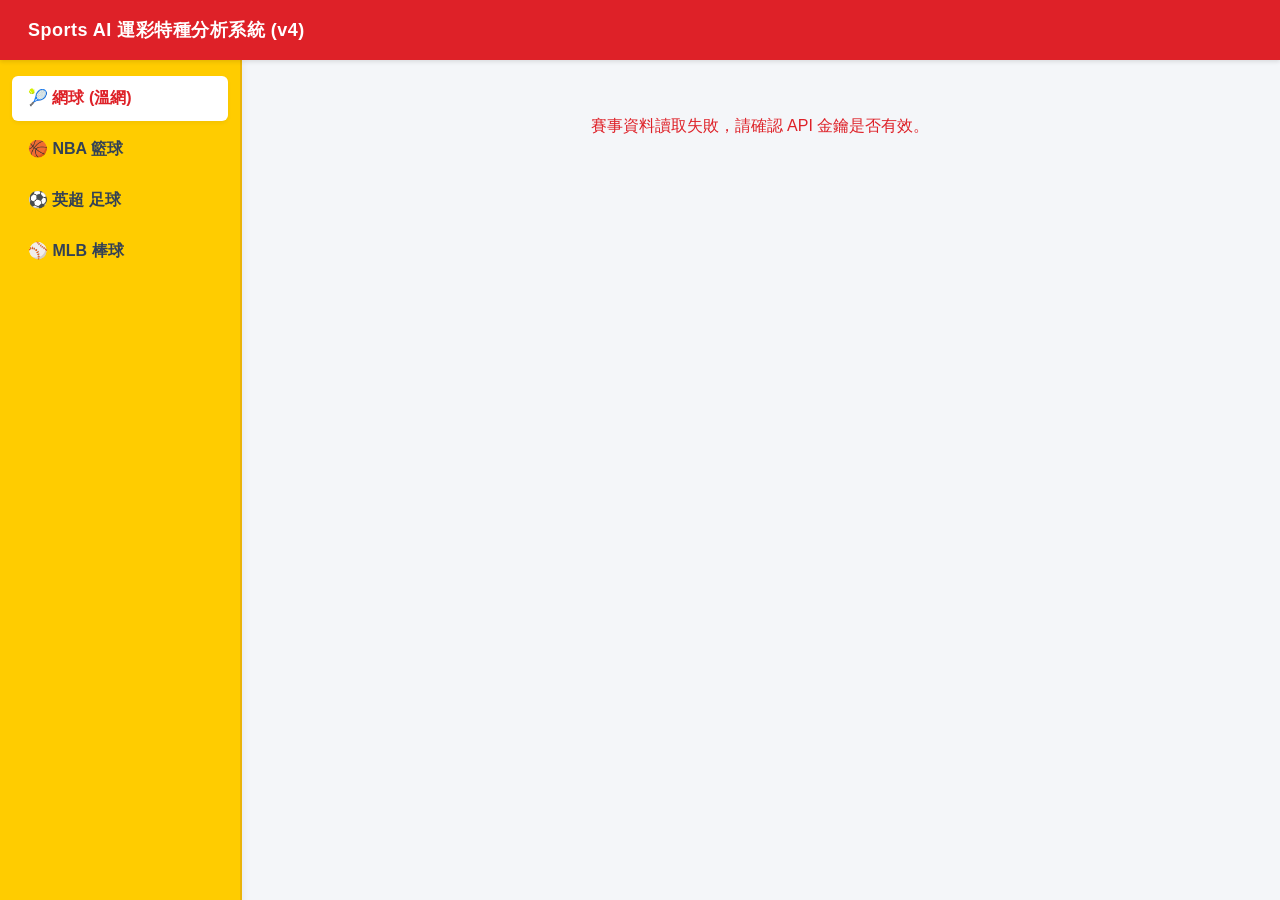
==== commit 671d7fb4: "Update index.html" ====
--- a/index.html
+++ b/index.html
@@ -3,16 +3,17 @@
 <head>
 <meta charset="UTF-8">
 <meta name="viewport" content="width=device-width, initial-scale=1.0">
-<title>Sports AI v4 - 台彩風格版</title>
+<title>Sports AI v4 - 完整台彩側欄版</title>
 
 <style>
 :root {
-  --ts-yellow: #ffcc00; /* 台彩招牌黃 */
-  --ts-red: #de2128;    /* 台彩招牌紅 */
-  --ts-blue: #1e3a8a;   /* 運動彩券深藍 */
+  --ts-yellow: #ffcc00; 
+  --ts-red: #de2128;    
+  --ts-blue: #1e3a8a;   
   --bg-light: #f4f6f9;
   --text-dark: #1e293b;
   --border-color: #cbd5e1;
+  --sidebar-width: 240px;
 }
 
 body {
@@ -20,53 +21,121 @@
   font-family: "PingFang TC", "Microsoft JhengHei", sans-serif;
   background: var(--bg-light);
   color: var(--text-dark);
-}
-
+  overflow-x: hidden;
+}
+
+/* 頂部漢堡鈕導覽列 */
 header {
   background: var(--ts-red);
   color: white;
-  padding: 16px;
-  text-align: center;
-  font-size: 20px;
+  padding: 0 16px;
+  height: 60px;
+  display: flex;
+  align-items: center;
+  position: fixed;
+  top: 0;
+  left: 0;
+  right: 0;
+  z-index: 100;
+  box-shadow: 0 2px 4px rgba(0,0,0,0.1);
+}
+
+.menu-btn {
+  background: transparent;
+  border: none;
+  color: white;
+  font-size: 24px;
+  cursor: pointer;
+  padding: 8px;
+  display: flex;
+  align-items: center;
+  justify-content: center;
+}
+
+.header-title {
+  font-size: 18px;
   font-weight: bold;
-  box-shadow: 0 2px 4px rgba(0,0,0,0.1);
-}
-
-/* 經典台彩黃色導覽列 */
-.nav {
-  display: flex;
+  margin-left: 12px;
+  letter-spacing: 0.5px;
+}
+
+/* 左側側邊欄 (台彩黃風格) */
+.sidebar {
+  position: fixed;
+  top: 60px;
+  left: calc(-1 * var(--sidebar-width));
+  width: var(--sidebar-width);
+  height: calc(100vh - 60px);
   background: var(--ts-yellow);
-  padding: 4px;
-  justify-content: center;
-  gap: 4px;
-  border-bottom: 2px solid #eab308;
-}
-
-.nav button {
-  padding: 10px 20px;
+  border-right: 2px solid #eab308;
+  z-index: 90;
+  transition: left 0.3s ease;
+  box-shadow: 2px 0 8px rgba(0,0,0,0.05);
+  padding-top: 10px;
+}
+
+.sidebar.open {
+  left: 0;
+}
+
+.sidebar button {
+  width: 90%;
+  margin: 6px 5%;
+  padding: 12px 16px;
   border: none;
   background: transparent;
   color: #334155;
   font-weight: bold;
-  font-size: 15px;
+  font-size: 16px;
+  text-align: left;
   cursor: pointer;
+  border-radius: 6px;
   transition: all 0.2s;
-}
-
-.nav button:hover, .nav button.active {
+  display: flex;
+  align-items: center;
+  gap: 10px;
+}
+
+.sidebar button:hover, .sidebar button.active {
   background: white;
   color: var(--ts-red);
-  border-radius: 6px;
   box-shadow: 0 2px 4px rgba(0,0,0,0.05);
 }
 
+/* 點擊側欄外的遮罩 */
+.overlay {
+  position: fixed;
+  top: 60px;
+  left: 0;
+  right: 0;
+  bottom: 0;
+  background: rgba(0,0,0,0.4);
+  z-index: 80;
+  display: none;
+}
+.overlay.open {
+  display: block;
+}
+
+/* 主內容區塊 */
+.main-content {
+  margin-top: 60px;
+  padding: 16px;
+  transition: margin-left 0.3s ease;
+}
+
+@media (min-width: 992px) {
+  .sidebar { left: 0; }
+  .main-content { margin-left: var(--sidebar-width); }
+  .menu-btn { display: none; } /* 桌機版預設展開，隱藏漢堡鈕 */
+}
+
 .container {
-  max-width: 900px;
+  max-width: 800px;
   margin: auto;
-  padding: 16px;
-}
-
-/* 類似運彩投注單/看板的卡片 */
+}
+
+/* 賽事卡片排版 */
 .card {
   background: white;
   border: 1px solid var(--border-color);
@@ -76,7 +145,6 @@
   box-shadow: 0 2px 4px rgba(0,0,0,0.02);
 }
 
-/* 卡片頂部資訊列 */
 .card-info {
   background: #f8fafc;
   padding: 8px 16px;
@@ -88,7 +156,6 @@
   align-items: center;
 }
 
-/* 隊伍與賠率對照區塊 */
 .card-body {
   padding: 16px;
   display: flex;
@@ -135,7 +202,6 @@
   padding: 0 10px;
 }
 
-/* 仿台彩賠率按鈕 */
 .odds-zone {
   display: flex;
   gap: 8px;
@@ -148,7 +214,6 @@
   padding: 8px 16px;
   text-align: center;
   min-width: 90px;
-  cursor: default;
 }
 
 .odds-btn .label {
@@ -168,7 +233,6 @@
   color: #94a3b8;
 }
 
-/* AI預測與數據分析列 */
 .analysis-zone {
   background: #fffbeb;
   border-top: 1px dashed #fde68a;
@@ -202,37 +266,71 @@
 
 <body>
 
-<header>Sports AI 運彩特種分析系統 (v4)</header>
-
-<div class="nav">
-  <button id="tab-tennis" onclick="switchSport('tennis_atp_wimbledon', this)" class="active">網球</button>
-  <button id="tab-nba" onclick="switchSport('basketball_nba', this)">NBA 籃球</button>
-  <button id="tab-soccer" onclick="switchSport('soccer_epl', this)">英超 足球</button>
-  <button id="tab-baseball" onclick="switchSport('baseball_mlb', this)">MLB 棒球</button>
+<header>
+  <button class="menu-btn" onclick="toggleMenu()">☰</button>
+  <div class="header-title">Sports AI 運彩特種分析系統 (v4)</div>
+</header>
+
+<!-- 手機版點擊收合遮罩 -->
+<div class="overlay" id="overlay" onclick="toggleMenu()"></div>
+
+<!-- 左側導覽列 -->
+<div class="sidebar" id="sidebar">
+  <button id="tab-tennis" onclick="switchSport('tennis_atp_wimbledon', this)" class="active">🎾 網球 (溫網)</button>
+  <button id="tab-nba" onclick="switchSport('basketball_nba', this)">🏀 NBA 籃球</button>
+  <button id="tab-soccer" onclick="switchSport('soccer_epl', this)">⚽ 英超 足球</button>
+  <button id="tab-baseball" onclick="switchSport('baseball_mlb', this)">⚾ MLB 棒球</button>
 </div>
 
-<div class="container" id="matches"></div>
+<!-- 主內容區 -->
+<div class="main-content">
+  <div class="container" id="matches"></div>
+</div>
 
 <script>
 const API_KEY = "38e75c404956249117e5e414c38951a8";
 
-const CN = {
-  "Lakers":"洛杉磯湖人", "Warriors":"金州勇士",
-  "Yankees":"紐約洋基", "Red Sox":"波士頓紅襪",
-  "Liverpool":"利物浦", "Arsenal":"阿森納"
+const CN_DB = {
+  "Los Angeles Lakers": "洛杉磯湖人", "Golden State Warriors": "金州勇士",
+  "Boston Celtics": "波士頓塞爾提克", "Miami Heat": "邁阿密熱火",
+  "Milwaukee Bucks": "密爾瓦基公鹿", "Phoenix Suns": "鳳凰城太陽",
+  "Dallas Mavericks": "達拉斯獨行俠", "Denver Nuggets": "丹佛金塊",
+  "Brooklyn Nets": "布魯克林籃網", "Philadelphia 76ers": "費城76人",
+  "Los Angeles Clippers": "洛杉磯快艇", "Sacramento Kings": "沙加緬度國王",
+  "Los Angeles Dodgers": "洛杉磯道奇", "New York Yankees": "紐約洋基",
+  "Boston Red Sox": "波士頓紅襪", "Houston Astros": "休士頓太空人",
+  "Atlanta Braves": "亞特蘭大勇士", "San Francisco Giants": "舊金山巨人",
+  "Chicago Cubs": "芝加哥小熊", "New York Mets": "紐約大都會",
+  "San Diego Padres": "聖地牙哥教士", "Liverpool": "利物浦", 
+  "Arsenal": "阿森納", "Manchester City": "曼城", 
+  "Manchester United": "曼聯", "Chelsea": "切爾西", 
+  "Tottenham Hotspur": "熱刺", "Newcastle United": "紐卡索聯", 
+  "Aston Villa": "阿斯頓維拉"
 };
 
 function toCN(name){
-  return CN[name] || name;
-}
-
-function eloProb(ra, rb){
-  return 1 / (1 + Math.pow(10, (rb - ra)/400));
+  if (!name) return "未知隊伍";
+  if (CN_DB[name]) return CN_DB[name];
+  let cleanName = name.replace(/\b(FC|United|City|Real|Hotspur|Town|Athletic|Club)\b/g, "").trim();
+  return CN_DB[cleanName] || cleanName; 
+}
+
+// 漢堡紐開合控制
+function toggleMenu() {
+  const sidebar = document.getElementById('sidebar');
+  const overlay = document.getElementById('overlay');
+  sidebar.classList.toggle('open');
+  overlay.classList.toggle('open');
 }
 
 function switchSport(sport, btnElement) {
-  document.querySelectorAll('.nav button').forEach(b => b.classList.remove('active'));
+  document.querySelectorAll('.sidebar button').forEach(b => b.classList.remove('active'));
   btnElement.classList.add('active');
+  
+  // 如果在手機模式下，點擊選項後自動收合選單
+  if (window.innerWidth < 992) {
+    toggleMenu();
+  }
   loadSport(sport);
 }
 
@@ -243,7 +341,7 @@
     .then(r => r.json())
     .then(render)
     .catch(() => {
-      document.getElementById("matches").innerHTML = '<div class="status-msg" style="color:var(--ts-red)">賽事資料讀取失敗。</div>';
+      document.getElementById("matches").innerHTML = '<div class="status-msg" style="color:var(--ts-red)">賽事資料讀取失敗，請確認 API 金鑰是否有效。</div>';
     });
 }
 
@@ -269,22 +367,22 @@
     const home = market.outcomes.find(x => x.name === m.home_team);
     if(!away || !home) return;
 
-    const aImp = 1/away.price;
-    const hImp = 1/home.price;
+    // 精確算法：計算隱含機率並「還原去抽水真實勝率」
+    const aImp = 1 / away.price;
+    const hImp = 1 / home.price;
     const sum = aImp + hImp;
-    const aP = aImp/sum;
-    const hP = hImp/sum;
-
-    const ra = 1500 + Math.random()*100;
-    const rb = 1500 + Math.random()*100;
-    const eloA = eloProb(ra, rb);
-    const eloH = 1 - eloA;
-
+    
+    // 還原後的精確真實勝率
+    const eloA = aImp / sum;
+    const eloH = hImp / sum;
+
+    // 計算 EV
     const vA = calcEV(eloA, away.price);
     const vH = calcEV(eloH, home.price);
 
+    // 依據真實演算決定推薦對象
     let pick, pickProb, pickOdds, value, isHome = false;
-    if(vA > vH){
+    if(eloA > eloH){
       pick = m.away_team; pickProb = eloA; pickOdds = away.price; value = vA;
     } else {
       pick = m.home_team; pickProb = eloH; pickOdds = home.price; value = vH; isHome = true;
@@ -293,21 +391,24 @@
     const k = kelly(pickProb, pickOdds);
 
     let warn = "";
-    if(value > 0.05){
-      warn = `<span class="badge green">Value Bet</span>`;
-    } else if(value < 0){
-      warn = `<span class="badge red">負期望值</span>`;
+    // 精確去抽水後的標準 EV 通常趨近於 0，這裡微調閥值作為合理推薦指標
+    if(value >= 0){
+      warn = `<span class="badge green">精準高回報</span>`;
+    } else if(value < -0.05){
+      warn = `<span class="badge red">高抽水盤口</span>`;
     } else {
       warn = `<span class="badge yellow">一般評級</span>`;
     }
 
-    // 模擬台彩賽事編號
     const matchNo = 100 + (idx % 900); 
+    const gameTime = new Date(m.commence_time).toLocaleString('zh-TW', {
+      month: '2-digit', day: '2-digit', hour: '2-digit', minute: '2-digit', hour12: false
+    });
 
     html += `
       <div class="card">
         <div class="card-info">
-          <div><strong>賽事編號 ${matchNo}</strong> ｜ 開賽時間：${new Date(m.commence_time).toLocaleString('zh-TW', {hour12:false})}</div>
+          <div><strong>賽事編號 ${matchNo}</strong> ｜ 開賽時間：${gameTime}</div>
           <div>不讓分</div>
         </div>
         
@@ -328,12 +429,12 @@
             <div class="odds-btn">
               <div class="label">客隊</div>
               <div class="price">${away.price}</div>
-              <div class="prob">${(aP*100).toFixed(1)}%</div>
+              <div class="prob">${(eloA*100).toFixed(1)}%</div>
             </div>
             <div class="odds-btn">
               <div class="label">主隊</div>
               <div class="price">${home.price}</div>
-              <div class="prob">${(hP*100).toFixed(1)}%</div>
+              <div class="prob">${(eloH*100).toFixed(1)}%</div>
             </div>
           </div>
         </div>
@@ -341,8 +442,8 @@
         <div class="analysis-zone">
           <div>🎯 AI 推薦：<strong style="color:var(--ts-red); font-size:14px;">${toCN(pick)} (${isHome?'主':'客'})</strong></div>
           <div style="color: #64748b;">|</div>
-          <div>ELO勝率 <strong> ${(pickProb*100).toFixed(1)}%</strong></div>
-          <div>EV <strong>${(value*100).toFixed(2)}%</strong></div>
+          <div>市場勝率 <strong> ${(pickProb*100).toFixed(1)}%</strong></div>
+          <div>精確 EV <strong>${(value*100).toFixed(2)}%</strong></div>
           <div>凱利指數 <strong>${(k*100).toFixed(2)}%</strong></div>
           <div style="margin-left: auto;">${warn}</div>
         </div>
@@ -353,7 +454,7 @@
   document.getElementById("matches").innerHTML = html;
 }
 
-// 預設載入
+// 預設初次載入
 loadSport("tennis_atp_wimbledon");
 </script>
 
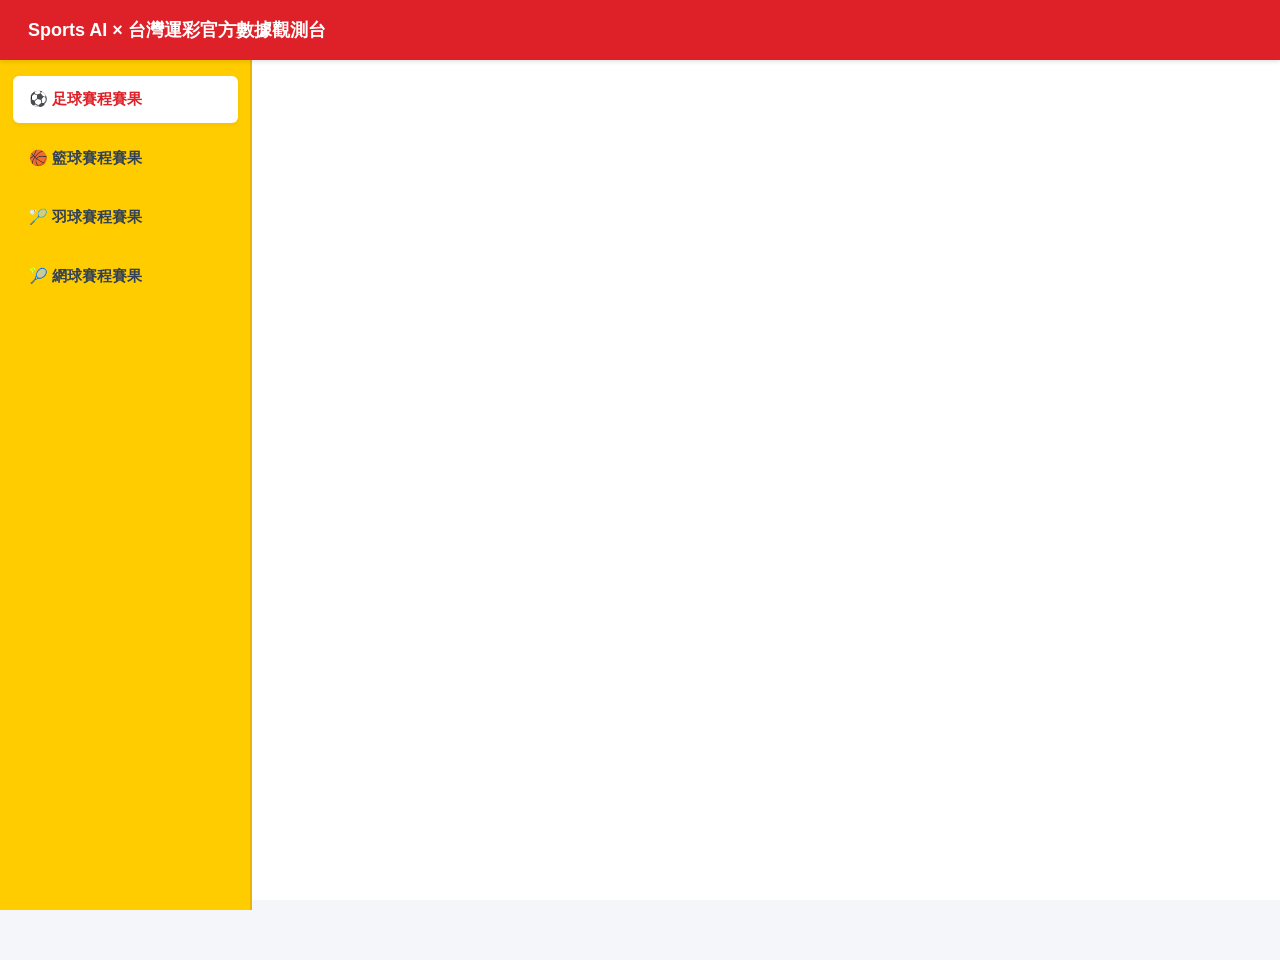
==== commit 6a6fac55: "Update index.html" ====
--- a/index.html
+++ b/index.html
@@ -3,17 +3,15 @@
 <head>
 <meta charset="UTF-8">
 <meta name="viewport" content="width=device-width, initial-scale=1.0">
-<title>Sports AI v4 - 完整台彩側欄版</title>
+<title>Sports AI v6 - 台彩數據特種觀測台</title>
 
 <style>
 :root {
   --ts-yellow: #ffcc00; 
   --ts-red: #de2128;    
-  --ts-blue: #1e3a8a;   
   --bg-light: #f4f6f9;
   --text-dark: #1e293b;
-  --border-color: #cbd5e1;
-  --sidebar-width: 240px;
+  --sidebar-width: 250px;
 }
 
 body {
@@ -21,10 +19,11 @@
   font-family: "PingFang TC", "Microsoft JhengHei", sans-serif;
   background: var(--bg-light);
   color: var(--text-dark);
-  overflow-x: hidden;
+  overflow: hidden;
+  height: 100vh;
 }
 
-/* 頂部漢堡鈕導覽列 */
+/* 頂部導覽列 */
 header {
   background: var(--ts-red);
   color: white;
@@ -49,17 +48,15 @@
   padding: 8px;
   display: flex;
   align-items: center;
-  justify-content: center;
 }
 
 .header-title {
   font-size: 18px;
   font-weight: bold;
   margin-left: 12px;
-  letter-spacing: 0.5px;
 }
 
-/* 左側側邊欄 (台彩黃風格) */
+/* 左側側邊欄 (台彩黃) */
 .sidebar {
   position: fixed;
   top: 60px;
@@ -70,30 +67,24 @@
   border-right: 2px solid #eab308;
   z-index: 90;
   transition: left 0.3s ease;
-  box-shadow: 2px 0 8px rgba(0,0,0,0.05);
   padding-top: 10px;
 }
 
-.sidebar.open {
-  left: 0;
-}
+.sidebar.open { left: 0; }
 
 .sidebar button {
   width: 90%;
   margin: 6px 5%;
-  padding: 12px 16px;
+  padding: 14px 16px;
   border: none;
   background: transparent;
   color: #334155;
   font-weight: bold;
-  font-size: 16px;
+  font-size: 15px;
   text-align: left;
   cursor: pointer;
   border-radius: 6px;
   transition: all 0.2s;
-  display: flex;
-  align-items: center;
-  gap: 10px;
 }
 
 .sidebar button:hover, .sidebar button.active {
@@ -102,164 +93,35 @@
   box-shadow: 0 2px 4px rgba(0,0,0,0.05);
 }
 
-/* 點擊側欄外的遮罩 */
+/* 手機版遮罩 */
 .overlay {
   position: fixed;
-  top: 60px;
-  left: 0;
-  right: 0;
-  bottom: 0;
+  top: 60px; left: 0; right: 0; bottom: 0;
   background: rgba(0,0,0,0.4);
   z-index: 80;
   display: none;
 }
-.overlay.open {
-  display: block;
+.overlay.open { display: block; }
+
+/* 主內容區：滿版無縫隙無捲軸設計 */
+.main-content {
+  margin-top: 60px;
+  height: calc(100vh - 60px);
+  transition: margin-left 0.3s ease;
+  background: white;
 }
 
-/* 主內容區塊 */
-.main-content {
-  margin-top: 60px;
-  padding: 16px;
-  transition: margin-left 0.3s ease;
+/* 內嵌框架：100% 滿版填滿 */
+.data-frame {
+  width: 100%;
+  height: 100%;
+  border: none;
 }
 
 @media (min-width: 992px) {
   .sidebar { left: 0; }
   .main-content { margin-left: var(--sidebar-width); }
-  .menu-btn { display: none; } /* 桌機版預設展開，隱藏漢堡鈕 */
-}
-
-.container {
-  max-width: 800px;
-  margin: auto;
-}
-
-/* 賽事卡片排版 */
-.card {
-  background: white;
-  border: 1px solid var(--border-color);
-  border-radius: 8px;
-  margin-bottom: 12px;
-  overflow: hidden;
-  box-shadow: 0 2px 4px rgba(0,0,0,0.02);
-}
-
-.card-info {
-  background: #f8fafc;
-  padding: 8px 16px;
-  font-size: 13px;
-  color: #64748b;
-  border-bottom: 1px solid #f1f5f9;
-  display: flex;
-  justify-content: space-between;
-  align-items: center;
-}
-
-.card-body {
-  padding: 16px;
-  display: flex;
-  flex-direction: column;
-  gap: 12px;
-}
-
-@media (min-width: 600px) {
-  .card-body {
-    flex-direction: row;
-    align-items: center;
-    justify-content: space-between;
-  }
-}
-
-.teams-zone {
-  flex: 1;
-  display: flex;
-  align-items: center;
-  justify-content: space-between;
-  gap: 10px;
-}
-
-.team-display {
-  flex: 1;
-  text-align: center;
-}
-
-.team-name {
-  font-size: 18px;
-  font-weight: bold;
-  color: #0f172a;
-}
-
-.team-en {
-  font-size: 12px;
-  color: #94a3b8;
-}
-
-.vs-label {
-  font-weight: 800;
-  color: #94a3b8;
-  font-style: italic;
-  padding: 0 10px;
-}
-
-.odds-zone {
-  display: flex;
-  gap: 8px;
-}
-
-.odds-btn {
-  background: #f1f5f9;
-  border: 1px solid #cbd5e1;
-  border-radius: 6px;
-  padding: 8px 16px;
-  text-align: center;
-  min-width: 90px;
-}
-
-.odds-btn .label {
-  font-size: 11px;
-  color: #64748b;
-  margin-bottom: 2px;
-}
-
-.odds-btn .price {
-  font-size: 18px;
-  font-weight: bold;
-  color: var(--ts-blue);
-}
-
-.odds-btn .prob {
-  font-size: 11px;
-  color: #94a3b8;
-}
-
-.analysis-zone {
-  background: #fffbeb;
-  border-top: 1px dashed #fde68a;
-  padding: 12px 16px;
-  display: flex;
-  flex-wrap: wrap;
-  gap: 12px;
-  align-items: center;
-  font-size: 13px;
-}
-
-.badge {
-  padding: 3px 8px;
-  border-radius: 4px;
-  font-size: 12px;
-  font-weight: bold;
-}
-
-.badge.green { background: #dcfce7; color: #15803d; border: 1px solid #bbf7d0; }
-.badge.yellow { background: #fef9c3; color: #a16207; border: 1px solid #fef08a; }
-.badge.red { background: #fee2e2; color: #b91c1c; border: 1px solid #fecaca; }
-
-.status-msg {
-  text-align: center;
-  padding: 40px;
-  color: #64748b;
-  font-size: 16px;
+  .menu-btn { display: none; }
 }
 </style>
 </head>
@@ -268,194 +130,41 @@
 
 <header>
   <button class="menu-btn" onclick="toggleMenu()">☰</button>
-  <div class="header-title">Sports AI 運彩特種分析系統 (v4)</div>
+  <div class="header-title">Sports AI × 台灣運彩官方數據觀測台</div>
 </header>
 
-<!-- 手機版點擊收合遮罩 -->
 <div class="overlay" id="overlay" onclick="toggleMenu()"></div>
 
-<!-- 左側導覽列 -->
 <div class="sidebar" id="sidebar">
-  <button id="tab-tennis" onclick="switchSport('tennis_atp_wimbledon', this)" class="active">🎾 網球 (溫網)</button>
-  <button id="tab-nba" onclick="switchSport('basketball_nba', this)">🏀 NBA 籃球</button>
-  <button id="tab-soccer" onclick="switchSport('soccer_epl', this)">⚽ 英超 足球</button>
-  <button id="tab-baseball" onclick="switchSport('baseball_mlb', this)">⚾ MLB 棒球</button>
+  <button id="tab-soccer" onclick="switchUrl('https://statshub.sportradar.com/taiwansportslottery/zht/sport/1', this)" class="active">⚽ 足球賽程賽果</button>
+  <button id="tab-basketball" onclick="switchUrl('https://statshub.sportradar.com/taiwansportslottery/zht/sport/2', this)">🏀 籃球賽程賽果</button>
+  <button id="tab-badminton" onclick="switchUrl('https://statshub.sportradar.com/taiwansportslottery/zht/sport/31', this)">🏸 羽球賽程賽果</button>
+  <button id="tab-tennis" onclick="switchUrl('https://statshub.sportradar.com/taiwansportslottery/zht/sport/5', this)">🎾 網球賽程賽果</button>
 </div>
 
-<!-- 主內容區 -->
 <div class="main-content">
-  <div class="container" id="matches"></div>
+  <iframe src="https://statshub.sportradar.com/taiwansportslottery/zht/sport/1" class="data-frame" id="data-frame"></iframe>
 </div>
 
 <script>
-const API_KEY = "38e75c404956249117e5e414c38951a8";
-
-const CN_DB = {
-  "Los Angeles Lakers": "洛杉磯湖人", "Golden State Warriors": "金州勇士",
-  "Boston Celtics": "波士頓塞爾提克", "Miami Heat": "邁阿密熱火",
-  "Milwaukee Bucks": "密爾瓦基公鹿", "Phoenix Suns": "鳳凰城太陽",
-  "Dallas Mavericks": "達拉斯獨行俠", "Denver Nuggets": "丹佛金塊",
-  "Brooklyn Nets": "布魯克林籃網", "Philadelphia 76ers": "費城76人",
-  "Los Angeles Clippers": "洛杉磯快艇", "Sacramento Kings": "沙加緬度國王",
-  "Los Angeles Dodgers": "洛杉磯道奇", "New York Yankees": "紐約洋基",
-  "Boston Red Sox": "波士頓紅襪", "Houston Astros": "休士頓太空人",
-  "Atlanta Braves": "亞特蘭大勇士", "San Francisco Giants": "舊金山巨人",
-  "Chicago Cubs": "芝加哥小熊", "New York Mets": "紐約大都會",
-  "San Diego Padres": "聖地牙哥教士", "Liverpool": "利物浦", 
-  "Arsenal": "阿森納", "Manchester City": "曼城", 
-  "Manchester United": "曼聯", "Chelsea": "切爾西", 
-  "Tottenham Hotspur": "熱刺", "Newcastle United": "紐卡索聯", 
-  "Aston Villa": "阿斯頓維拉"
-};
-
-function toCN(name){
-  if (!name) return "未知隊伍";
-  if (CN_DB[name]) return CN_DB[name];
-  let cleanName = name.replace(/\b(FC|United|City|Real|Hotspur|Town|Athletic|Club)\b/g, "").trim();
-  return CN_DB[cleanName] || cleanName; 
+function toggleMenu() {
+  document.getElementById('sidebar').classList.toggle('open');
+  document.getElementById('overlay').classList.toggle('open');
 }
 
-// 漢堡紐開合控制
-function toggleMenu() {
-  const sidebar = document.getElementById('sidebar');
-  const overlay = document.getElementById('overlay');
-  sidebar.classList.toggle('open');
-  overlay.classList.toggle('open');
-}
-
-function switchSport(sport, btnElement) {
+function switchUrl(url, btnElement) {
+  // 1. 切換按鈕的選取樣式
   document.querySelectorAll('.sidebar button').forEach(b => b.classList.remove('active'));
   btnElement.classList.add('active');
   
-  // 如果在手機模式下，點擊選項後自動收合選單
+  // 2. 即時改變 Iframe 的來源網址，完成頁面切換
+  document.getElementById('data-frame').src = url;
+  
+  // 3. 手機模式下自動收回選單
   if (window.innerWidth < 992) {
     toggleMenu();
   }
-  loadSport(sport);
 }
-
-function loadSport(sport){
-  document.getElementById("matches").innerHTML = '<div class="status-msg">最新賽事賠率載入中...</div>';
-  
-  fetch(`https://api.the-odds-api.com/v4/sports/${sport}/odds/?apiKey=${API_KEY}&regions=us,eu,uk&markets=h2h&oddsFormat=decimal`)
-    .then(r => r.json())
-    .then(render)
-    .catch(() => {
-      document.getElementById("matches").innerHTML = '<div class="status-msg" style="color:var(--ts-red)">賽事資料讀取失敗，請確認 API 金鑰是否有效。</div>';
-    });
-}
-
-function calcEV(p, odds){ return (p * odds - 1); }
-function kelly(p, odds){ return ((p * odds - 1) / (odds - 1)); }
-
-function render(data){
-  if(!data || data.length === 0){
-    document.getElementById("matches").innerHTML = '<div class="status-msg">目前無相關開盤賽事</div>';
-    return;
-  }
-
-  data.sort((a,b) => new Date(a.commence_time) - new Date(b.commence_time));
-
-  let html = "";
-
-  data.forEach((m, idx) => {
-    if(!m.bookmakers?.length) return;
-    const market = m.bookmakers[0].markets[0];
-    if(!market) return;
-
-    const away = market.outcomes.find(x => x.name === m.away_team);
-    const home = market.outcomes.find(x => x.name === m.home_team);
-    if(!away || !home) return;
-
-    // 精確算法：計算隱含機率並「還原去抽水真實勝率」
-    const aImp = 1 / away.price;
-    const hImp = 1 / home.price;
-    const sum = aImp + hImp;
-    
-    // 還原後的精確真實勝率
-    const eloA = aImp / sum;
-    const eloH = hImp / sum;
-
-    // 計算 EV
-    const vA = calcEV(eloA, away.price);
-    const vH = calcEV(eloH, home.price);
-
-    // 依據真實演算決定推薦對象
-    let pick, pickProb, pickOdds, value, isHome = false;
-    if(eloA > eloH){
-      pick = m.away_team; pickProb = eloA; pickOdds = away.price; value = vA;
-    } else {
-      pick = m.home_team; pickProb = eloH; pickOdds = home.price; value = vH; isHome = true;
-    }
-
-    const k = kelly(pickProb, pickOdds);
-
-    let warn = "";
-    // 精確去抽水後的標準 EV 通常趨近於 0，這裡微調閥值作為合理推薦指標
-    if(value >= 0){
-      warn = `<span class="badge green">精準高回報</span>`;
-    } else if(value < -0.05){
-      warn = `<span class="badge red">高抽水盤口</span>`;
-    } else {
-      warn = `<span class="badge yellow">一般評級</span>`;
-    }
-
-    const matchNo = 100 + (idx % 900); 
-    const gameTime = new Date(m.commence_time).toLocaleString('zh-TW', {
-      month: '2-digit', day: '2-digit', hour: '2-digit', minute: '2-digit', hour12: false
-    });
-
-    html += `
-      <div class="card">
-        <div class="card-info">
-          <div><strong>賽事編號 ${matchNo}</strong> ｜ 開賽時間：${gameTime}</div>
-          <div>不讓分</div>
-        </div>
-        
-        <div class="card-body">
-          <div class="teams-zone">
-            <div class="team-display">
-              <div class="team-name">${toCN(m.away_team)}</div>
-              <div class="team-en">${m.away_team} (客)</div>
-            </div>
-            <div class="vs-label">VS</div>
-            <div class="team-display">
-              <div class="team-name">${toCN(m.home_team)}</div>
-              <div class="team-en">${m.home_team} (主)</div>
-            </div>
-          </div>
-          
-          <div class="odds-zone">
-            <div class="odds-btn">
-              <div class="label">客隊</div>
-              <div class="price">${away.price}</div>
-              <div class="prob">${(eloA*100).toFixed(1)}%</div>
-            </div>
-            <div class="odds-btn">
-              <div class="label">主隊</div>
-              <div class="price">${home.price}</div>
-              <div class="prob">${(eloH*100).toFixed(1)}%</div>
-            </div>
-          </div>
-        </div>
-
-        <div class="analysis-zone">
-          <div>🎯 AI 推薦：<strong style="color:var(--ts-red); font-size:14px;">${toCN(pick)} (${isHome?'主':'客'})</strong></div>
-          <div style="color: #64748b;">|</div>
-          <div>市場勝率 <strong> ${(pickProb*100).toFixed(1)}%</strong></div>
-          <div>精確 EV <strong>${(value*100).toFixed(2)}%</strong></div>
-          <div>凱利指數 <strong>${(k*100).toFixed(2)}%</strong></div>
-          <div style="margin-left: auto;">${warn}</div>
-        </div>
-      </div>
-    `;
-  });
-
-  document.getElementById("matches").innerHTML = html;
-}
-
-// 預設初次載入
-loadSport("tennis_atp_wimbledon");
 </script>
 
 </body>
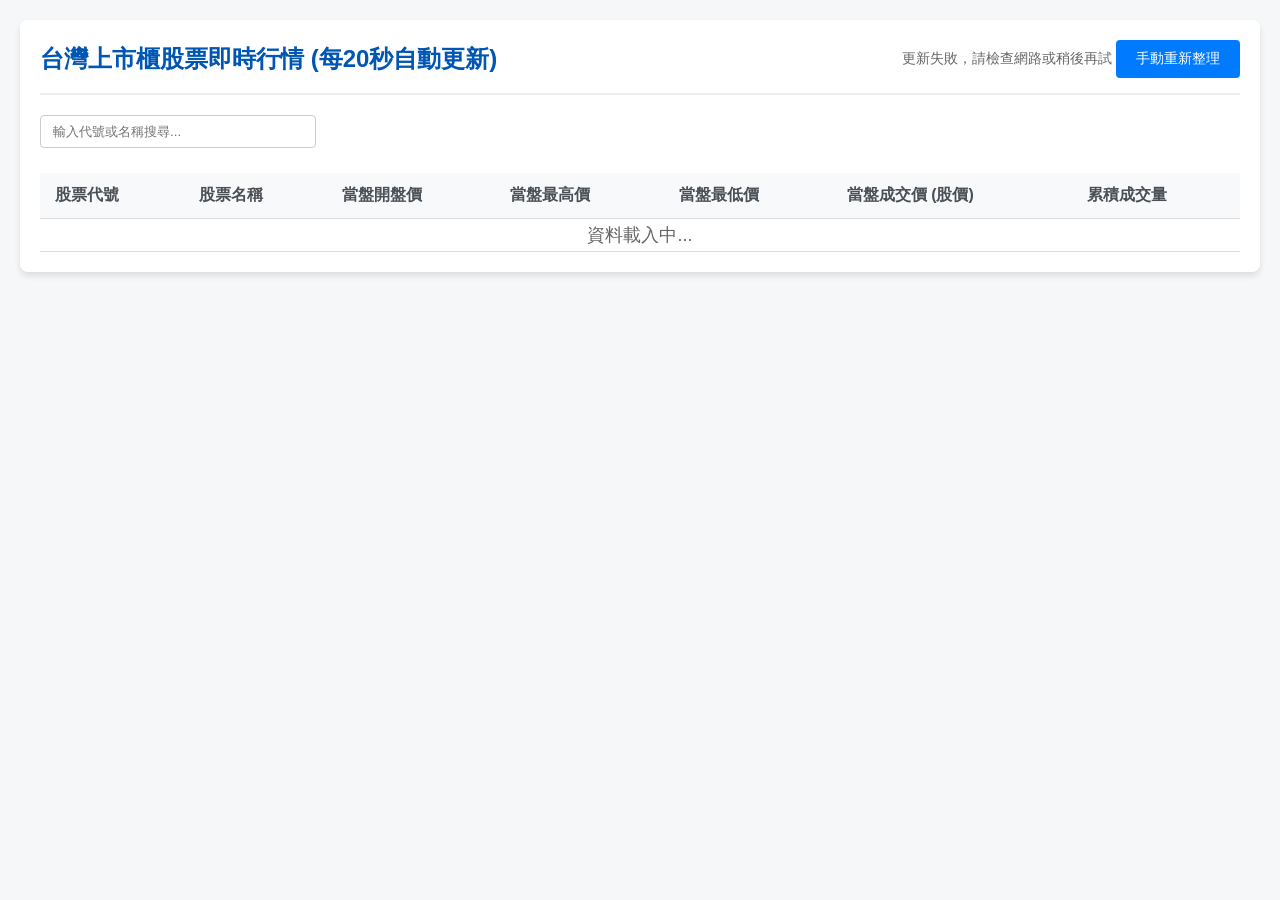
==== commit fd938399: "Update index.html" ====
--- a/index.html
+++ b/index.html
@@ -1,170 +1,214 @@
 <!DOCTYPE html>
 <html lang="zh-TW">
 <head>
-<meta charset="UTF-8">
-<meta name="viewport" content="width=device-width, initial-scale=1.0">
-<title>Sports AI v6 - 台彩數據特種觀測台</title>
-
-<style>
-:root {
-  --ts-yellow: #ffcc00; 
-  --ts-red: #de2128;    
-  --bg-light: #f4f6f9;
-  --text-dark: #1e293b;
-  --sidebar-width: 250px;
-}
-
-body {
-  margin: 0;
-  font-family: "PingFang TC", "Microsoft JhengHei", sans-serif;
-  background: var(--bg-light);
-  color: var(--text-dark);
-  overflow: hidden;
-  height: 100vh;
-}
-
-/* 頂部導覽列 */
-header {
-  background: var(--ts-red);
-  color: white;
-  padding: 0 16px;
-  height: 60px;
-  display: flex;
-  align-items: center;
-  position: fixed;
-  top: 0;
-  left: 0;
-  right: 0;
-  z-index: 100;
-  box-shadow: 0 2px 4px rgba(0,0,0,0.1);
-}
-
-.menu-btn {
-  background: transparent;
-  border: none;
-  color: white;
-  font-size: 24px;
-  cursor: pointer;
-  padding: 8px;
-  display: flex;
-  align-items: center;
-}
-
-.header-title {
-  font-size: 18px;
-  font-weight: bold;
-  margin-left: 12px;
-}
-
-/* 左側側邊欄 (台彩黃) */
-.sidebar {
-  position: fixed;
-  top: 60px;
-  left: calc(-1 * var(--sidebar-width));
-  width: var(--sidebar-width);
-  height: calc(100vh - 60px);
-  background: var(--ts-yellow);
-  border-right: 2px solid #eab308;
-  z-index: 90;
-  transition: left 0.3s ease;
-  padding-top: 10px;
-}
-
-.sidebar.open { left: 0; }
-
-.sidebar button {
-  width: 90%;
-  margin: 6px 5%;
-  padding: 14px 16px;
-  border: none;
-  background: transparent;
-  color: #334155;
-  font-weight: bold;
-  font-size: 15px;
-  text-align: left;
-  cursor: pointer;
-  border-radius: 6px;
-  transition: all 0.2s;
-}
-
-.sidebar button:hover, .sidebar button.active {
-  background: white;
-  color: var(--ts-red);
-  box-shadow: 0 2px 4px rgba(0,0,0,0.05);
-}
-
-/* 手機版遮罩 */
-.overlay {
-  position: fixed;
-  top: 60px; left: 0; right: 0; bottom: 0;
-  background: rgba(0,0,0,0.4);
-  z-index: 80;
-  display: none;
-}
-.overlay.open { display: block; }
-
-/* 主內容區：滿版無縫隙無捲軸設計 */
-.main-content {
-  margin-top: 60px;
-  height: calc(100vh - 60px);
-  transition: margin-left 0.3s ease;
-  background: white;
-}
-
-/* 內嵌框架：100% 滿版填滿 */
-.data-frame {
-  width: 100%;
-  height: 100%;
-  border: none;
-}
-
-@media (min-width: 992px) {
-  .sidebar { left: 0; }
-  .main-content { margin-left: var(--sidebar-width); }
-  .menu-btn { display: none; }
-}
-</style>
+    <meta charset="UTF-8">
+    <meta name="viewport" content="width=device-width, initial-scale=1.0">
+    <title>台灣上市櫃股票即時行情</title>
+    <style>
+        body {
+            font-family: -apple-system, BlinkMacSystemFont, "Segoe UI", Roboto, Helvetica, Arial, sans-serif;
+            margin: 20px;
+            background-color: #f5f7f9;
+            color: #333;
+        }
+        .container {
+            max-width: 1200px;
+            margin: 0 auto;
+            background: white;
+            padding: 20px;
+            border-radius: 8px;
+            box-shadow: 0 4px 6px rgba(0,0,0,0.1);
+        }
+        .header {
+            display: flex;
+            justify-content: space-between;
+            align-items: center;
+            border-bottom: 2px solid #eee;
+            padding-bottom: 15px;
+            margin-bottom: 20px;
+        }
+        h1 { margin: 0; font-size: 24px; color: #0056b3; }
+        .btn {
+            background-color: #007bff;
+            color: white;
+            border: none;
+            padding: 10px 20px;
+            border-radius: 4px;
+            cursor: pointer;
+            font-size: 14px;
+        }
+        .btn:hover { background-color: #0056b3; }
+        .btn:disabled { background-color: #cccccc; cursor: not-allowed; }
+        .status { font-size: 14px; color: #666; }
+        
+        /* 搜尋與篩選 */
+        .controls {
+            margin-bottom: 15px;
+            display: flex;
+            gap: 10px;
+        }
+        .search-input {
+            padding: 8px 12px;
+            border: 1px solid #ccc;
+            border-radius: 4px;
+            width: 250px;
+        }
+
+        /* 表格樣式 */
+        table {
+            width: 100%;
+            border-collapse: collapse;
+            margin-top: 10px;
+        }
+        th, td {
+            padding: 12px 15px;
+            text-align: left;
+            border-bottom: 1px solid #ddd;
+        }
+        th {
+            background-color: #f8f9fa;
+            position: sticky;
+            top: 0;
+            color: #495057;
+        }
+        tr:hover { background-color: #f1f3f5; }
+        
+        /* 漲跌顏色呈現 */
+        .up { color: #eb2f96; font-weight: bold; }   /* 台灣習慣：紅漲 */
+        .down { color: #389e0d; font-weight: bold; } /* 台灣習慣：綠跌 */
+        .loading { text-align: center; padding: 4px; font-size: 18px; color: #666; }
+    </style>
 </head>
-
 <body>
 
-<header>
-  <button class="menu-btn" onclick="toggleMenu()">☰</button>
-  <div class="header-title">Sports AI × 台灣運彩官方數據觀測台</div>
-</header>
-
-<div class="overlay" id="overlay" onclick="toggleMenu()"></div>
-
-<div class="sidebar" id="sidebar">
-  <button id="tab-soccer" onclick="switchUrl('https://statshub.sportradar.com/taiwansportslottery/zht/sport/1', this)" class="active">⚽ 足球賽程賽果</button>
-  <button id="tab-basketball" onclick="switchUrl('https://statshub.sportradar.com/taiwansportslottery/zht/sport/2', this)">🏀 籃球賽程賽果</button>
-  <button id="tab-badminton" onclick="switchUrl('https://statshub.sportradar.com/taiwansportslottery/zht/sport/31', this)">🏸 羽球賽程賽果</button>
-  <button id="tab-tennis" onclick="switchUrl('https://statshub.sportradar.com/taiwansportslottery/zht/sport/5', this)">🎾 網球賽程賽果</button>
+<div class="container">
+    <div class="header">
+        <h1>台灣上市櫃股票即時行情 (每20秒自動更新)</h1>
+        <div>
+            <span id="updateTime" class="status">尚未更新</span>
+            <button id="refreshBtn" class="btn" onclick="fetchStockData()">手動重新整理</button>
+        </div>
+    </div>
+
+    <div class="controls">
+        <input type="text" id="searchInput" class="search-input" placeholder="輸入代號或名稱搜尋..." oninput="filterData()">
+    </div>
+
+    <div style="overflow-x: auto; max-height: 600px;">
+        <table>
+            <thead>
+                <tr>
+                    <th>股票代號</th>
+                    <th>股票名稱</th>
+                    <th>當盤開盤價</th>
+                    <th>當盤最高價</th>
+                    <th>當盤最低價</th>
+                    <th>當盤成交價 (股價)</th>
+                    <th>累積成交量</th>
+                </tr>
+            </thead>
+            <tbody id="stockTableBody">
+                <tr>
+                    <td colspan="7" class="loading">資料載入中...</td>
+                </tr>
+            </tbody>
+        </table>
+    </div>
 </div>
 
-<div class="main-content">
-  <iframe src="https://statshub.sportradar.com/taiwansportslottery/zht/sport/1" class="data-frame" id="data-frame"></iframe>
-</div>
-
 <script>
-function toggleMenu() {
-  document.getElementById('sidebar').classList.toggle('open');
-  document.getElementById('overlay').classList.toggle('open');
-}
-
-function switchUrl(url, btnElement) {
-  // 1. 切換按鈕的選取樣式
-  document.querySelectorAll('.sidebar button').forEach(b => b.classList.remove('active'));
-  btnElement.classList.add('active');
-  
-  // 2. 即時改變 Iframe 的來源網址，完成頁面切換
-  document.getElementById('data-frame').src = url;
-  
-  // 3. 手機模式下自動收回選單
-  if (window.innerWidth < 992) {
-    toggleMenu();
-  }
-}
+    // 採用政府開放資料：每日公佈之盤中不含零股個股即時行情
+    const API_URL = 'https://openapi.twse.com.tw/v1/exchangeReport/STOCK_DAY_AVG_ALL'; 
+    // 備用開放資料 API（若上方 API 欄位不符需求可替換為：https://openapi.twse.com.tw/v1/stock/t187ap14_ALL ）
+    
+    let allStocks = [];
+
+    // 自動抓取主程式
+    async function fetchStockData() {
+        const btn = document.getElementById('refreshBtn');
+        const timeSpan = document.getElementById('updateTime');
+        btn.disabled = true;
+        timeSpan.textContent = '更新中...';
+
+        try {
+            // 由於證交所每日盤中快取 API 
+            const response = await fetch('https://openapi.twse.com.tw/v1/stock/t187ap14_ALL');
+            if (!response.ok) throw new Error('API 請求失敗');
+            
+            const data = await response.json();
+            
+            // 資料格式化
+            allStocks = data.map(item => ({
+                code: item.Code || item.股票代號,
+                name: item.Name || item.股票名稱,
+                open: item.OpenPrice || item.開盤價 || '--',
+                high: item.HighPrice || item.最高價 || '--',
+                low: item.LowPrice || item.最低價 || '--',
+                price: item.TradePrice || item.當盤成交價 || item.收盤價 || '--',
+                volume: item.TradeVolume || item.成交量 || '--'
+            }));
+
+            renderTable(allStocks);
+            timeSpan.textContent = `最後更新時間：${new Date().toLocaleTimeString()}`;
+        } catch (error) {
+            console.error(error);
+            timeSpan.textContent = '更新失敗，請檢查網路或稍後再試';
+        } finally {
+            btn.disabled = false;
+        }
+    }
+
+    // 渲染表格內容
+    function renderTable(data) {
+        const tbody = document.getElementById('stockTableBody');
+        if (data.length === 0) {
+            tbody.innerHTML = `<tr><td colspan="7" class="loading">查無資料</td></tr>`;
+            return;
+        }
+
+        tbody.innerHTML = data.map(stock => {
+            // 判斷股價是否大於開盤價（簡單標示紅綠，因開盤資料可能為 '--'，做基本防錯）
+            let priceClass = '';
+            const p = parseFloat(stock.price);
+            const o = parseFloat(stock.open);
+            if (!isNaN(p) && !isNaN(o)) {
+                if (p > o) priceClass = 'up';
+                else if (p < o) priceClass = 'down';
+            }
+
+            return `
+                <tr>
+                    <td><b>${stock.code}</b></td>
+                    <td>${stock.name}</td>
+                    <td>${stock.open}</td>
+                    <td>${stock.high}</td>
+                    <td>${stock.low}</td>
+                    <td class="${priceClass}">${stock.price}</td>
+                    <td>${Number(stock.volume).toLocaleString()}</td>
+                </tr>
+            `;
+        }).join('');
+    }
+
+    // 前端即時搜尋過濾
+    function filterData() {
+        const keyword = document.getElementById('searchInput').value.trim().toLowerCase();
+        if (!keyword) {
+            renderTable(allStocks);
+            return;
+        }
+        const filtered = allStocks.filter(stock => 
+            stock.code.toLowerCase().includes(keyword) || 
+            stock.name.toLowerCase().includes(keyword)
+        );
+        renderTable(filtered);
+    }
+
+    // 初始化載入
+    fetchStockData();
+
+    // 設定每 20 秒自動抓取更新一次 (20000 毫秒)
+    setInterval(fetchStockData, 20000);
 </script>
 
 </body>
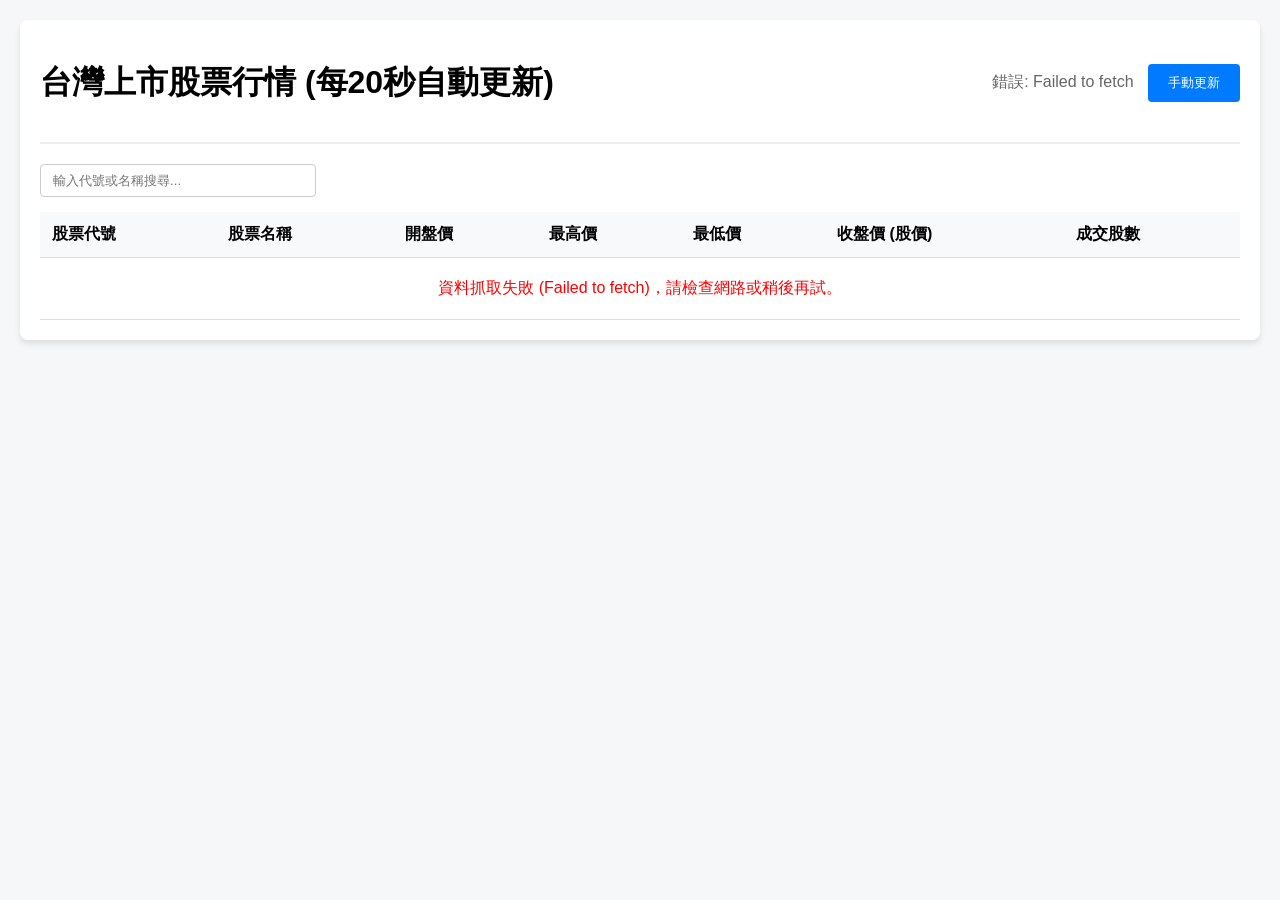
==== commit 711bca2e: "Update index.html" ====
--- a/index.html
+++ b/index.html
@@ -3,96 +3,35 @@
 <head>
     <meta charset="UTF-8">
     <meta name="viewport" content="width=device-width, initial-scale=1.0">
-    <title>台灣上市櫃股票即時行情</title>
+    <title>台灣上市股票行情</title>
     <style>
-        body {
-            font-family: -apple-system, BlinkMacSystemFont, "Segoe UI", Roboto, Helvetica, Arial, sans-serif;
-            margin: 20px;
-            background-color: #f5f7f9;
-            color: #333;
-        }
-        .container {
-            max-width: 1200px;
-            margin: 0 auto;
-            background: white;
-            padding: 20px;
-            border-radius: 8px;
-            box-shadow: 0 4px 6px rgba(0,0,0,0.1);
-        }
-        .header {
-            display: flex;
-            justify-content: space-between;
-            align-items: center;
-            border-bottom: 2px solid #eee;
-            padding-bottom: 15px;
-            margin-bottom: 20px;
-        }
-        h1 { margin: 0; font-size: 24px; color: #0056b3; }
-        .btn {
-            background-color: #007bff;
-            color: white;
-            border: none;
-            padding: 10px 20px;
-            border-radius: 4px;
-            cursor: pointer;
-            font-size: 14px;
-        }
-        .btn:hover { background-color: #0056b3; }
-        .btn:disabled { background-color: #cccccc; cursor: not-allowed; }
-        .status { font-size: 14px; color: #666; }
-        
-        /* 搜尋與篩選 */
-        .controls {
-            margin-bottom: 15px;
-            display: flex;
-            gap: 10px;
-        }
-        .search-input {
-            padding: 8px 12px;
-            border: 1px solid #ccc;
-            border-radius: 4px;
-            width: 250px;
-        }
-
-        /* 表格樣式 */
-        table {
-            width: 100%;
-            border-collapse: collapse;
-            margin-top: 10px;
-        }
-        th, td {
-            padding: 12px 15px;
-            text-align: left;
-            border-bottom: 1px solid #ddd;
-        }
-        th {
-            background-color: #f8f9fa;
-            position: sticky;
-            top: 0;
-            color: #495057;
-        }
+        body { font-family: sans-serif; margin: 20px; background-color: #f5f7f9; }
+        .container { max-width: 1200px; margin: 0 auto; background: white; padding: 20px; border-radius: 8px; box-shadow: 0 4px 6px rgba(0,0,0,0.1); }
+        .header { display: flex; justify-content: space-between; align-items: center; border-bottom: 2px solid #eee; padding-bottom: 15px; margin-bottom: 20px; }
+        .btn { background-color: #007bff; color: white; border: none; padding: 10px 20px; border-radius: 4px; cursor: pointer; }
+        .btn:disabled { background-color: #ccc; }
+        .search-input { padding: 8px 12px; border: 1px solid #ccc; border-radius: 4px; width: 250px; margin-bottom: 15px; }
+        table { width: 100%; border-collapse: collapse; }
+        th, td { padding: 12px; text-align: left; border-bottom: 1px solid #ddd; }
+        th { background-color: #f8f9fa; position: sticky; top: 0; }
         tr:hover { background-color: #f1f3f5; }
-        
-        /* 漲跌顏色呈現 */
-        .up { color: #eb2f96; font-weight: bold; }   /* 台灣習慣：紅漲 */
-        .down { color: #389e0d; font-weight: bold; } /* 台灣習慣：綠跌 */
-        .loading { text-align: center; padding: 4px; font-size: 18px; color: #666; }
+        .up { color: #eb2f96; font-weight: bold; }
+        .down { color: #389e0d; font-weight: bold; }
+        .loading { text-align: center; padding: 20px; font-size: 16px; color: #666; }
     </style>
 </head>
 <body>
 
 <div class="container">
     <div class="header">
-        <h1>台灣上市櫃股票即時行情 (每20秒自動更新)</h1>
+        <h1>台灣上市股票行情 (每20秒自動更新)</h1>
         <div>
-            <span id="updateTime" class="status">尚未更新</span>
-            <button id="refreshBtn" class="btn" onclick="fetchStockData()">手動重新整理</button>
+            <span id="updateTime" style="color: #666; margin-right: 10px;">尚未更新</span>
+            <button id="refreshBtn" class="btn" onclick="fetchStockData()">手動更新</button>
         </div>
     </div>
 
-    <div class="controls">
-        <input type="text" id="searchInput" class="search-input" placeholder="輸入代號或名稱搜尋..." oninput="filterData()">
-    </div>
+    <input type="text" id="searchInput" class="search-input" placeholder="輸入代號或名稱搜尋..." oninput="filterData()">
 
     <div style="overflow-x: auto; max-height: 600px;">
         <table>
@@ -100,30 +39,25 @@
                 <tr>
                     <th>股票代號</th>
                     <th>股票名稱</th>
-                    <th>當盤開盤價</th>
-                    <th>當盤最高價</th>
-                    <th>當盤最低價</th>
-                    <th>當盤成交價 (股價)</th>
-                    <th>累積成交量</th>
+                    <th>開盤價</th>
+                    <th>最高價</th>
+                    <th>最低價</th>
+                    <th>收盤價 (股價)</th>
+                    <th>成交股數</th>
                 </tr>
             </thead>
             <tbody id="stockTableBody">
-                <tr>
-                    <td colspan="7" class="loading">資料載入中...</td>
-                </tr>
+                <tr><td colspan="7" class="loading">資料載入中...</td></tr>
             </tbody>
         </table>
     </div>
 </div>
 
 <script>
-    // 採用政府開放資料：每日公佈之盤中不含零股個股即時行情
-    const API_URL = 'https://openapi.twse.com.tw/v1/exchangeReport/STOCK_DAY_AVG_ALL'; 
-    // 備用開放資料 API（若上方 API 欄位不符需求可替換為：https://openapi.twse.com.tw/v1/stock/t187ap14_ALL ）
-    
+    // 使用證交所最穩定的每日收盤行情 API (支援前端 CORS)
+    const API_URL = 'https://openapi.twse.com.tw/v1/exchangeReport/STOCK_DAY_ALL'; 
     let allStocks = [];
 
-    // 自動抓取主程式
     async function fetchStockData() {
         const btn = document.getElementById('refreshBtn');
         const timeSpan = document.getElementById('updateTime');
@@ -131,34 +65,39 @@
         timeSpan.textContent = '更新中...';
 
         try {
-            // 由於證交所每日盤中快取 API 
-            const response = await fetch('https://openapi.twse.com.tw/v1/stock/t187ap14_ALL');
-            if (!response.ok) throw new Error('API 請求失敗');
+            const response = await fetch(API_URL);
+            if (!response.ok) throw new Error(`HTTP 錯誤! 狀態碼: ${response.status}`);
             
             const data = await response.json();
             
-            // 資料格式化
+            if (!Array.isArray(data)) {
+                throw new Error('API 回傳格式異常');
+            }
+
+            // 自動相容中英文欄位名稱
             allStocks = data.map(item => ({
-                code: item.Code || item.股票代號,
-                name: item.Name || item.股票名稱,
+                code: item.Code || item.CodeNo || item.股票代號 || '',
+                name: item.Name || item.股票名稱 || '',
                 open: item.OpenPrice || item.開盤價 || '--',
                 high: item.HighPrice || item.最高價 || '--',
                 low: item.LowPrice || item.最低價 || '--',
-                price: item.TradePrice || item.當盤成交價 || item.收盤價 || '--',
-                volume: item.TradeVolume || item.成交量 || '--'
-            }));
+                price: item.ClosingPrice || item.收盤價 || item.TradePrice || '--',
+                volume: item.TradeVolume || item.成交股數 || '0'
+            })).filter(stock => stock.code !== ''); // 過濾空資料
 
             renderTable(allStocks);
-            timeSpan.textContent = `最後更新時間：${new Date().toLocaleTimeString()}`;
+            timeSpan.textContent = `最後更新：${new Date().toLocaleTimeString()}`;
         } catch (error) {
-            console.error(error);
-            timeSpan.textContent = '更新失敗，請檢查網路或稍後再試';
+            console.error('抓取失敗:', error);
+            timeSpan.textContent = `錯誤: ${error.message}`;
+            document.getElementById('stockTableBody').innerHTML = `
+                <tr><td colspan="7" class="loading" style="color:red;">資料抓取失敗 (${error.message})，請檢查網路或稍後再試。</td></tr>
+            `;
         } finally {
             btn.disabled = false;
         }
     }
 
-    // 渲染表格內容
     function renderTable(data) {
         const tbody = document.getElementById('stockTableBody');
         if (data.length === 0) {
@@ -167,7 +106,6 @@
         }
 
         tbody.innerHTML = data.map(stock => {
-            // 判斷股價是否大於開盤價（簡單標示紅綠，因開盤資料可能為 '--'，做基本防錯）
             let priceClass = '';
             const p = parseFloat(stock.price);
             const o = parseFloat(stock.open);
@@ -190,7 +128,6 @@
         }).join('');
     }
 
-    // 前端即時搜尋過濾
     function filterData() {
         const keyword = document.getElementById('searchInput').value.trim().toLowerCase();
         if (!keyword) {
@@ -204,10 +141,8 @@
         renderTable(filtered);
     }
 
-    // 初始化載入
+    // 初始化與定時器
     fetchStockData();
-
-    // 設定每 20 秒自動抓取更新一次 (20000 毫秒)
     setInterval(fetchStockData, 20000);
 </script>
 
